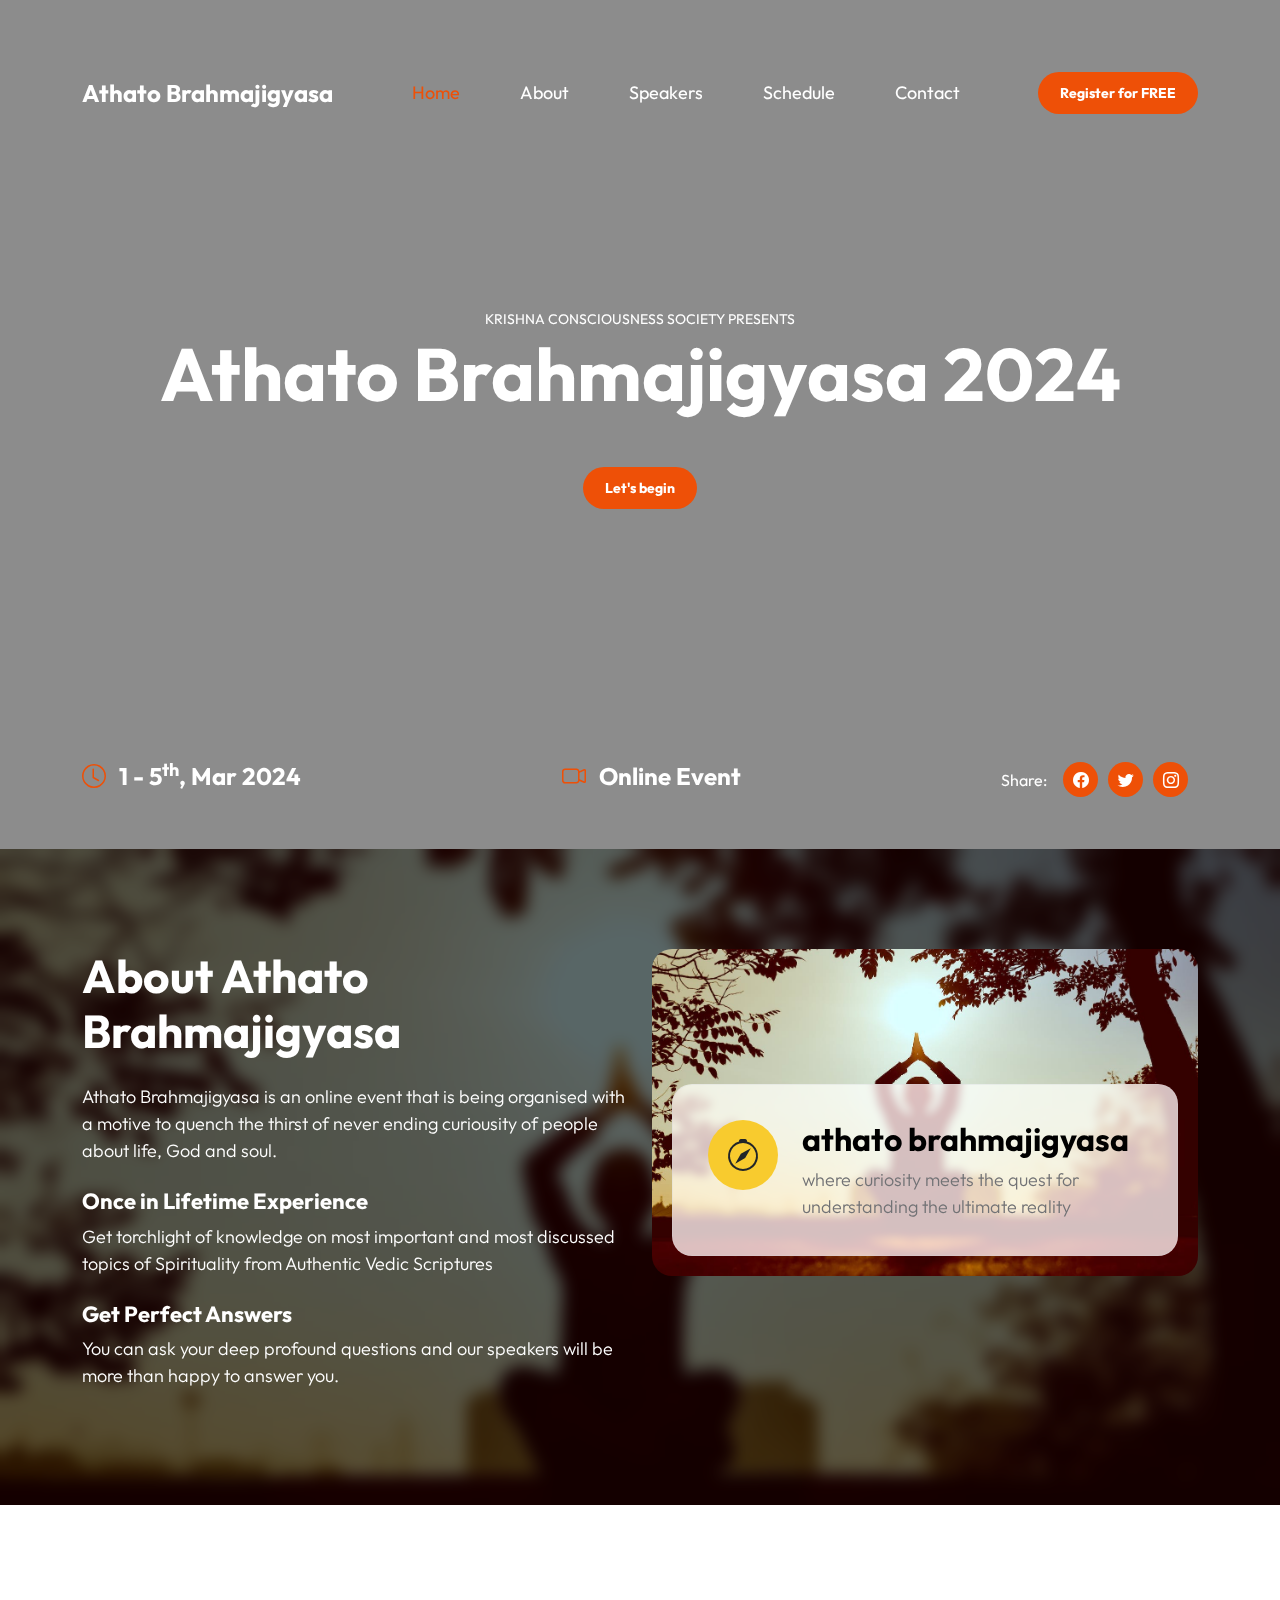
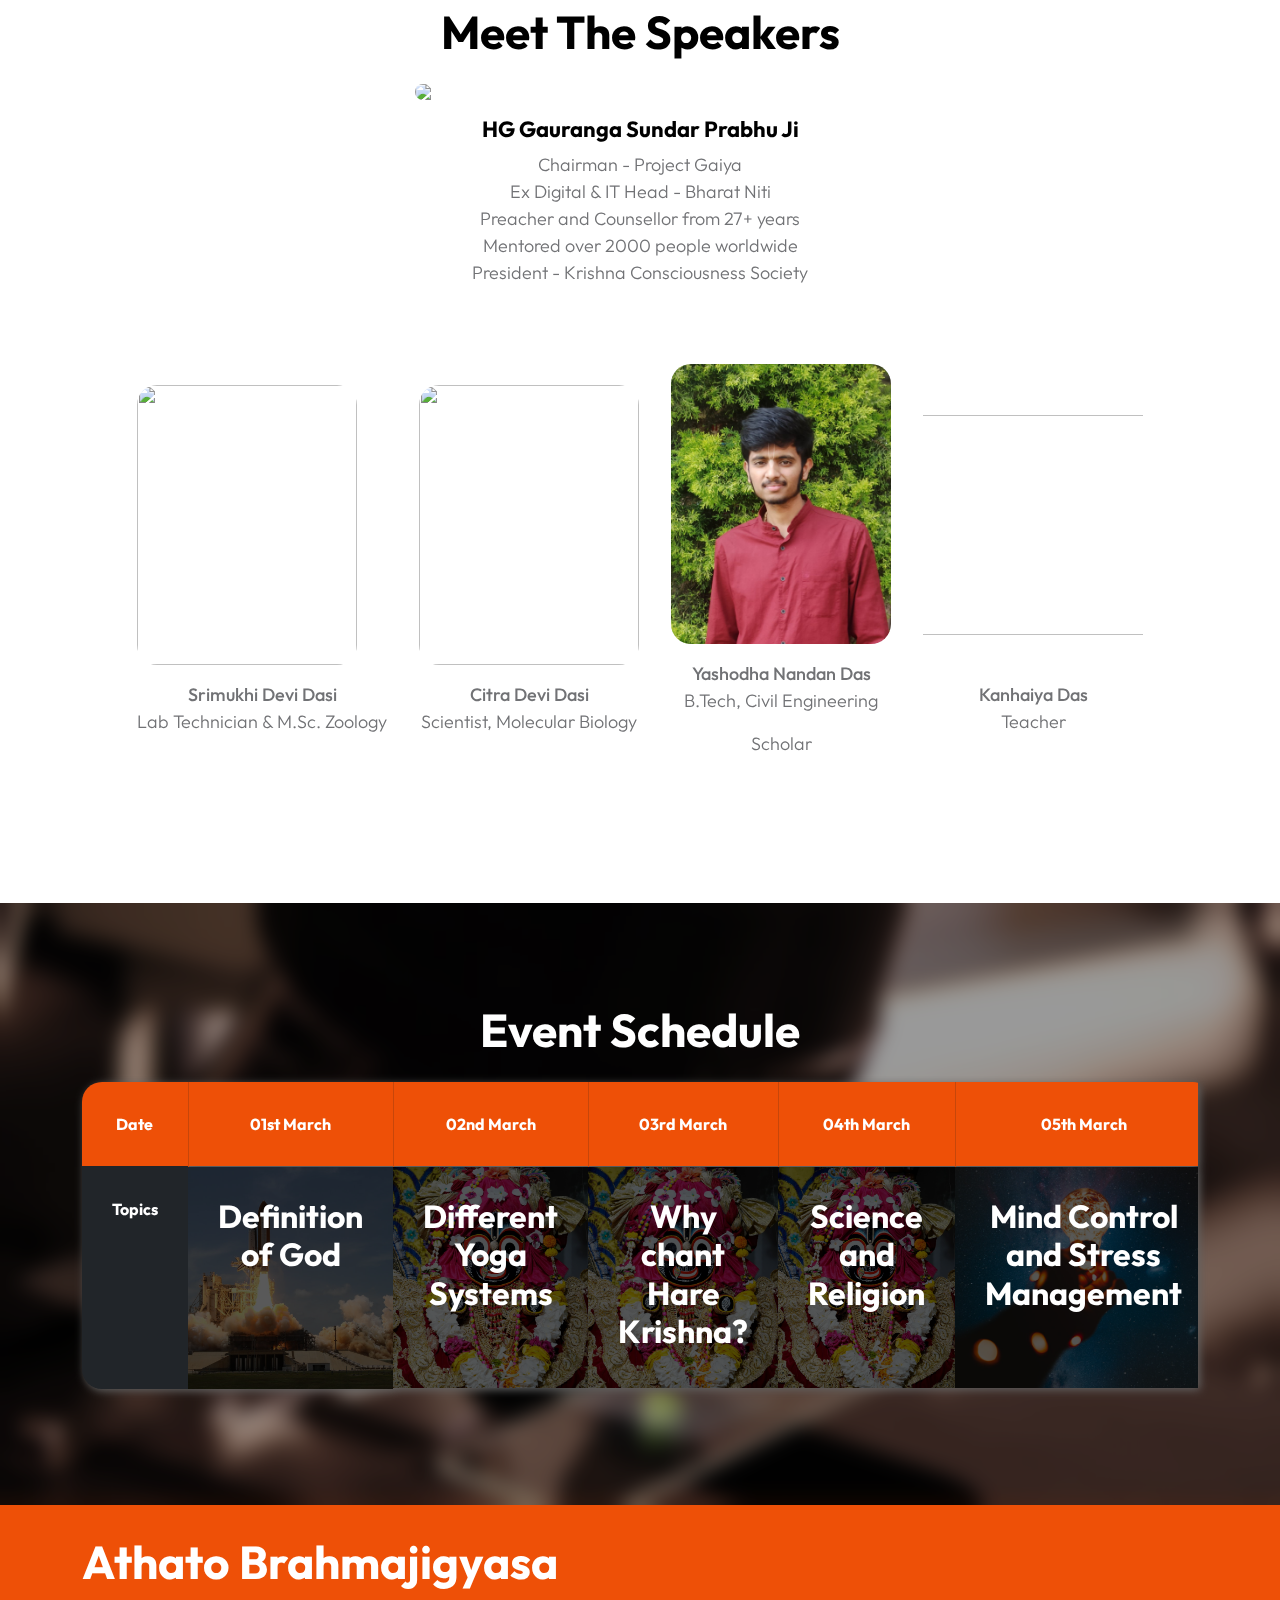
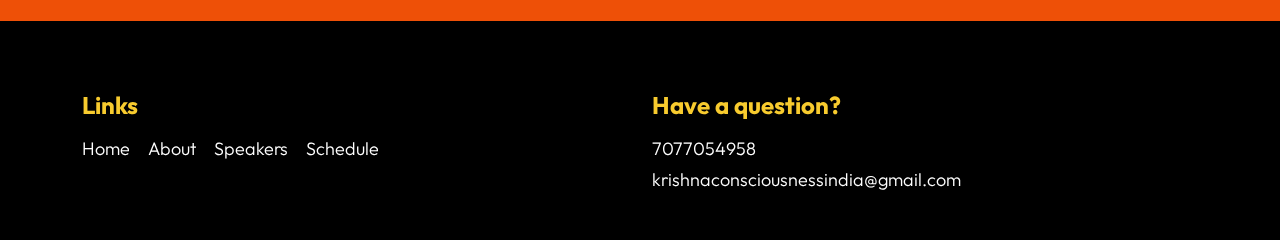
==== index.html @ e0c4e26e "final" ====
<!doctype html>
<html lang="en">

<head>
    <meta charset="utf-8">
    <meta name="viewport" content="width=device-width, initial-scale=1">

    <meta name="description" content="">
    <meta name="author" content="">

    <title>Athato Brahmajigyasa</title>

    <!-- CSS FILES -->
    <link rel="preconnect" href="https://fonts.googleapis.com">

    <link rel="preconnect" href="https://fonts.gstatic.com" crossorigin>

    <link href="https://fonts.googleapis.com/css2?family=Outfit:wght@100;200;400;700&display=swap" rel="stylesheet">

    <link href="css/bootstrap.min.css" rel="stylesheet">

    <link href="css/bootstrap-icons.css" rel="stylesheet">

    <link href="css/templatemo-festava-live.css" rel="stylesheet">

    <!--

TemplateMo 583 Athato Brahmajigyasa

https://templatemo.com/tm-583-festava-live

-->
</head>

<body>

    <main>

        <!-- <header class="site-header">
            <div class="container">
                <div class="row">

                    <div class="col-lg-12 col-12 d-flex flex-wrap">
                        <p class="d-flex me-4 mb-0">
                            <i class="bi-person custom-icon me-2"></i>
                            <strong class="text-dark">Welcome to Athato Brahmajigyasa 2024</strong>
                        </p>
                    </div>

                </div>
            </div>
        </header> -->


        <nav class="navbar navbar-expand-lg">
            <div class="container">
                <a class="navbar-brand" href="index.html">
                    Athato Brahmajigyasa
                </a>

                <a href="register.html" class="btn custom-btn d-lg-none ms-auto me-4">Register Now</a>

                <button class="navbar-toggler" type="button" data-bs-toggle="collapse" data-bs-target="#navbarNav"
                    aria-controls="navbarNav" aria-expanded="false" aria-label="Toggle navigation">
                    <span class="navbar-toggler-icon"></span>
                </button>

                <div class="collapse navbar-collapse" id="navbarNav">
                    <ul class="navbar-nav align-items-lg-center ms-auto me-lg-5">
                        <li class="nav-item">
                            <a class="nav-link click-scroll" href="#section_1">Home</a>
                        </li>

                        <li class="nav-item">
                            <a class="nav-link click-scroll" href="#section_2">About</a>
                        </li>

                        <li class="nav-item">
                            <a class="nav-link click-scroll" href="#section_3">Speakers</a>
                        </li>

                        <li class="nav-item">
                            <a class="nav-link click-scroll" href="#section_4">Schedule</a>
                        </li>

                        <li class="nav-item">
                            <a class="nav-link click-scroll" href="#section_6">Contact</a>
                        </li>
                    </ul>

                    <a href="register.html" class="btn custom-btn d-lg-block d-none">Register for FREE</a>
                </div>
            </div>
        </nav>


        <section class="hero-section" id="section_1">
            <div class="section-overlay"></div>

            <div class="container d-flex justify-content-center align-items-center">
                <div class="row">

                    <div class="col-12 mt-auto mb-5 text-center">
                        <small>Krishna Consciousness Society Presents</small>

                        <h1 class="text-white mb-5">Athato Brahmajigyasa 2024</h1>

                        <a class="btn custom-btn smoothscroll" href="#section_2">Let's begin</a>
                    </div>

                    <div class="col-lg-12 col-12 mt-auto d-flex flex-column flex-lg-row text-center">
                        <div class="date-wrap">
                            <h5 class="text-white">
                                <i class="custom-icon bi-clock me-2"></i>
                                1 - 5<sup>th</sup>, Mar 2024
                            </h5>
                        </div>

                        <div class="location-wrap mx-auto py-3 py-lg-0">
                            <h5 class="text-white">
                                <i class="custom-icon bi-camera-video me-2"></i>
                                Online Event
                            </h5>
                        </div>

                        <div class="social-share">
                            <ul class="social-icon d-flex align-items-center justify-content-center">
                                <span class="text-white me-3">Share:</span>

                                <li class="social-icon-item">
                                    <a href="#" class="social-icon-link">
                                        <span class="bi-facebook"></span>
                                    </a>
                                </li>

                                <li class="social-icon-item">
                                    <a href="#" class="social-icon-link">
                                        <span class="bi-twitter"></span>
                                    </a>
                                </li>

                                <li class="social-icon-item">
                                    <a href="#" class="social-icon-link">
                                        <span class="bi-instagram"></span>
                                    </a>
                                </li>
                            </ul>
                        </div>
                    </div>
                </div>
            </div>

            <div class="video-wrap">
                <video autoplay="" loop="" muted="" class="custom-video" poster="">
                    <source src="video/pexels-2022395.mp4" type="video/mp4">

                    Your browser does not support the video tag.
                </video>
            </div>
        </section>


        <section class="about-section" id="section_2">
            <div class="wrapper section-padding"  style="background-color: rgba(0, 0, 0, 0.6); backdrop-filter: blur(8px);">
                <div class="container">
                    <div class="row">

                        <div class="col-lg-6 col-12 mb-4 mb-lg-0 d-flex align-items-center">
                            <div class="services-info">
                                <h2 class="text-white mb-4">About Athato Brahmajigyasa</h2>

                                <p class="text-white">
                                    Athato Brahmajigyasa is an online event that is being organised with a motive to quench the thirst of never ending curiousity of people about life, God and soul.
                                </p>

                                <h6 class="text-white mt-4">Once in Lifetime Experience</h6>

                                <p class="text-white">
                                    Get torchlight of knowledge on most important and most discussed topics of Spirituality from Authentic Vedic Scriptures
                                </p>

                                <h6 class="text-white mt-4">Get Perfect Answers</h6>

                                <p class="text-white">You can ask your deep profound questions and our speakers will be more than happy to answer you.</p>
                            </div>
                        </div>

                        <div class="col-lg-6 col-12">
                            <div class="about-text-wrap">
                                <img src="images/pexels-alexander-suhorucov-6457579.jpg" class="about-image img-fluid">

                                <div class="about-text-info d-flex hide-mobile">
                                    <div class="d-flex">
                                        <i class="about-text-icon bi-compass"></i>
                                    </div>


                                    <div class="ms-4">
                                        <h3>athato brahmajigyasa</h3>

                                        <p class="mb-0">where curiosity meets the quest for understanding the ultimate reality</p>
                                    </div>
                                </div>
                            </div>
                        </div>

                    </div>
                </div>
            </div>
        </section>


        <section class="artists-section section-padding" id="section_3">
            <div class="container">
                <div class="row justify-content-center">

                    <div class="col-12 text-center">
                        <h2 class="mb-4">Meet The Speakers</h1>
                    </div>

                    <div class="col-lg-5 col-12">
                        <div class="artists-thumb">
                            <div class="artists-image-wrap">
                                <img src="https://krishnaconsciousnesssociety.com/team/gsdprabhuji.jpg"
                                    class="artists-image img-fluid">
                            </div>

                            <!-- <div class="artists-hover">
                                <p style="text-align: center; font-size: 18px;">
                                    <strong style="font-size: 24px;">
                                        H.G. Gauranga Sundar Prabhu Ji
                                    </strong>
                                    <br>
                                    Preacher and Counsellor from 27+ years
                                    <br>
                                    Mentored over 2000 people worldwide
                                </p>
                            </div> -->

                            <h6 style="text-align: center; margin-top: 1rem;">HG Gauranga Sundar Prabhu Ji</h6>
                            <p style="text-align: center; margin-bottom: 0rem;">Chairman - Project Gaiya</p>
                            <p style="text-align: center; margin-bottom: 0rem;">Ex Digital & IT Head - Bharat Niti</p>
                            <p style="text-align: center; margin-bottom: 0;">Preacher and Counsellor from 27+ years</p>
                            <p style="text-align: center; margin-bottom: 0rem;">Mentored over 2000 people worldwide</p>
                            <p style="text-align: center; margin-bottom: 0rem;">President - Krishna Consciousness Society</p>
                        </div>
                    </div>
                </div>
<br><br>
                <div class="row justify-content-center">
                    <div class="col-12 other-speakers">

                        <div class="artists-thumb">
                            <div class="artists-image-wrap">
                                <img src="https://iskconincassets.b-cdn.net/shubhangimataji.jpg"
                                    class="artists-image img-fluid">
                            </div>

                            <!-- <div class="artists-hover">
                                <p style="text-align: center; font-size: 16px;">
                                    <strong>
                                        Srimukhi Devi Dasi
                                    </strong>
                                        Lab Technician & M.Sc. Zoology
                                </p>
                            </div> -->

                            <p style="text-align: center; margin-top: 1rem; font-weight: 500; margin-bottom: 0;">Srimukhi Devi Dasi</p>
                            <p style="text-align: center;">Lab Technician & M.Sc. Zoology</p>
                        </div>

                        <div class="artists-thumb">
                            <img src="https://iskconincassets.b-cdn.net/2024_01_13_16_23_47_716200349b.jpg"
                                class="artists-image img-fluid">

                                <!-- <div class="artists-hover">
                                    <p style="text-align: center; font-size: 16px;">
                                        <strong>
                                            Citra Devi Dasi
                                        </strong>
                                        <br>
                                        Scientist, Molecular Biology
                                    </p>
                                </div> -->

                                <p style="text-align: center; margin-top: 1rem; font-weight: 500; margin-bottom: 0;">Citra Devi Dasi</p>
                                <p style="text-align: center;">Scientist, Molecular Biology</p>
                        </div>

                        <div class="artists-thumb">
                            <img src="/images/yashprabhu.jpg"
                                class="artists-image img-fluid">

                                <!-- <div class="artists-hover">
                                    <p style="text-align: center; font-size: 16px;">
                                        <strong>
                                            Yashodha Nandan Das
                                        </strong>
                                        <br>
                                        Scientist, Molecular Biology
                                    </p>
                                </div> -->

                                <p style="text-align: center; margin-top: 1rem; font-weight: 500; margin-bottom: 0;">Yashodha Nandan Das</p>
                                <p style="text-align: center;">B.Tech, Civil Engineering</p>
                                <p style="text-align: center;">Scholar</p>
                        </div>

                        <div class="artists-thumb">
                            <img src="https://iskconincassets.b-cdn.net/IMG_20211226_131031_f256b0c135.jpg"
                            style="rotate: -90deg;"
                                class="artists-image img-fluid">

                                <!-- <div class="artists-hover">
                                    <p style="text-align: center; font-size: 16px;">
                                        <strong>
                                            Kanhaiya Das
                                        </strong>
                                        <br>
                                        Teacher
                                    </p>
                                </div> -->

                                <p style="text-align: center; margin-top: 1rem; font-weight: 500; margin-bottom: 0;">Kanhaiya Das</p>
                                <p style="text-align: center;">Teacher</p>
                        </div>

                    </div>
                </div>
            </div>
        </section>


        <section class="schedule-section" id="section_4">
            <div class="section-padding" style="background-color: rgba(0, 0, 0, 0.4); backdrop-filter: blur(10px);">
                <div class="container">
                    <div class="row">

                        <div class="col-12 text-center">
                            <h2 class="text-white mb-4">Event Schedule</h1>

                                <div class="table-responsive">
                                    <table class="schedule-table table table-dark">
                                        <thead>
                                            <tr>
                                                <th scope="col">Date</th>
                                                <th scope="col">01st March</th>
                                                <th scope="col">02nd March</th>
                                                <th scope="col">03rd March</th>
                                                <th scope="col">04th March</th>
                                                <th scope="col">05th March</th>

                                            </tr>
                                        </thead>

                                        <tbody>
                                            <tr>
                                                <th scope="row">Topics</th>

                                                <td class="table-background-image-wrap country-background-image">
                                                    <h3>Definition of God</h3>

                                                    <!-- <p class="mb-2">8:00 - 10:00 AM</p> -->

                                                    <!-- <p>By Speaker</p> -->

                                                    <div class="section-overlay"></div>
                                                </td>

                                                <td class="table-background-image-wrap pop-background-image">
                                                    <h3>Different Yoga Systems</h3>

                                                    <!-- <p class="mb-2">14:00 - 16:00 PM</p> -->

                                                    <!-- <p>By Speaker</p> -->

                                                    <div class="section-overlay"></div>
                                                </td>

                                                <td class="table-background-image-wrap pop-background-image">
                                                    <h3>Why chant Hare Krishna?</h3>

                                                    <!-- <p class="mb-2">14:00 - 16:00 PM</p> -->

                                                    <!-- <p>By Speaker</p> -->

                                                    <div class="section-overlay"></div>
                                                </td>

                                                <td class="table-background-image-wrap pop-background-image">
                                                    <h3>Science and Religion</h3>

                                                    <!-- <p class="mb-2">14:00 - 16:00 PM</p> -->

                                                    <!-- <p>By Speaker</p> -->

                                                    <div class="section-overlay"></div>
                                                </td>

                                                <td class="table-background-image-wrap rock-background-image">
                                                    <h3>Mind Control and Stress Management</h3>

                                                    <!-- <p class="mb-2">19:00 - 21:00 PM</p> -->

                                                    <!-- <p>By Speaker</p> -->

                                                    <div class="section-overlay"></div>
                                                </td>
                                            </tr>
                                        </tbody>
                                    </table>
                                </div>
                        </div>
                    </div>
                </div>
            </div>
        </section>


        <!-- <section class="pricing-section section-padding section-bg" id="section_5">
            <div class="container">
                <div class="row">

                    <div class="col-lg-8 col-12 mx-auto">
                        <h2 class="text-center mb-4">Plans, you' love</h2>
                    </div>

                    <div class="col-lg-6 col-12">
                        <div class="pricing-thumb">
                            <div class="d-flex">
                                <div>
                                    <h3><small>Early Bird</small> $120</h3>

                                    <p>Including good things:</p>
                                </div>

                                <p class="pricing-tag ms-auto">Save up to <span>50%</span></h2>
                            </div>

                            <ul class="pricing-list mt-3">
                                <li class="pricing-list-item">platform for potential customers</li>

                                <li class="pricing-list-item">digital experience</li>

                                <li class="pricing-list-item">high-quality sound</li>

                                <li class="pricing-list-item">standard content</li>
                            </ul>

                            <a class="link-fx-1 color-contrast-higher mt-4" href="ticket.html">
                                <span>Buy Ticket</span>
                                <svg class="icon" viewBox="0 0 32 32" aria-hidden="true">
                                    <g fill="none" stroke="currentColor" stroke-linecap="round" stroke-linejoin="round">
                                        <circle cx="16" cy="16" r="15.5"></circle>
                                        <line x1="10" y1="18" x2="16" y2="12"></line>
                                        <line x1="16" y1="12" x2="22" y2="18"></line>
                                    </g>
                                </svg>
                            </a>
                        </div>
                    </div>

                    <div class="col-lg-6 col-12 mt-4 mt-lg-0">
                        <div class="pricing-thumb">
                            <div class="d-flex">
                                <div>
                                    <h3><small>Standard</small> $240</h3>

                                    <p>What makes a premium festava?</p>
                                </div>
                            </div>

                            <ul class="pricing-list mt-3">
                                <li class="pricing-list-item">platform for potential customers</li>

                                <li class="pricing-list-item">digital experience</li>

                                <li class="pricing-list-item">high-quality sound</li>

                                <li class="pricing-list-item">premium content</li>

                                <li class="pricing-list-item">live chat support</li>
                            </ul>

                            <a class="link-fx-1 color-contrast-higher mt-4" href="ticket.html">
                                <span>Buy Ticket</span>
                                <svg class="icon" viewBox="0 0 32 32" aria-hidden="true">
                                    <g fill="none" stroke="currentColor" stroke-linecap="round" stroke-linejoin="round">
                                        <circle cx="16" cy="16" r="15.5"></circle>
                                        <line x1="10" y1="18" x2="16" y2="12"></line>
                                        <line x1="16" y1="12" x2="22" y2="18"></line>
                                    </g>
                                </svg>
                            </a>
                        </div>
                    </div>

                </div>
            </div>
        </section> -->


        <!-- <section class="contact-section section-padding" id="section_6">
            <div class="container">
                <div class="row">

                    <div class="col-lg-8 col-12 mx-auto">
                        <h2 class="text-center mb-4">Interested? Let's meet soon!</h2>

                        <nav class="d-flex justify-content-center">
                            <div class="nav nav-tabs align-items-baseline justify-content-center" id="nav-tab"
                                role="tablist">
                                <button class="nav-link active" id="nav-ContactForm-tab" data-bs-toggle="tab"
                                    data-bs-target="#nav-ContactForm" type="button" role="tab"
                                    aria-controls="nav-ContactForm" aria-selected="false">
                                    <h5>Contact Form</h5>
                                </button>

                                <button class="nav-link" id="nav-ContactMap-tab" data-bs-toggle="tab"
                                    data-bs-target="#nav-ContactMap" type="button" role="tab"
                                    aria-controls="nav-ContactMap" aria-selected="false">
                                    <h5>Telegram</h5>
                                </button>
                            </div>
                        </nav>

                        <div class="tab-content shadow-lg mt-5" id="nav-tabContent">
                            <div class="tab-pane fade show active" id="nav-ContactForm" role="tabpanel"
                                aria-labelledby="nav-ContactForm-tab">
                                <form class="custom-form contact-form mb-5 mb-lg-0" action="#" method="post"
                                    role="form">
                                    <div class="contact-form-body">
                                        <div class="row">
                                            <div class="col-lg-6 col-md-6 col-12">
                                                <input type="text" name="contact-name" id="contact-name"
                                                    class="form-control" placeholder="Full name" required>
                                            </div>

                                            <div class="col-lg-6 col-md-6 col-12">
                                                <input type="email" name="contact-email" id="contact-email"
                                                    pattern="[^ @]*@[^ @]*" class="form-control"
                                                    placeholder="Email address" required>
                                            </div>
                                        </div>

                                        <input type="text" name="contact-company" id="contact-company"
                                            class="form-control" placeholder="Company" required>

                                        <textarea name="contact-message" rows="3" class="form-control"
                                            id="contact-message" placeholder="Message"></textarea>

                                        <div class="col-lg-4 col-md-10 col-8 mx-auto">
                                            <button type="submit" class="form-control">Send message</button>
                                        </div>
                                    </div>
                                </form>
                            </div>

                            <div class="tab-pane fade" id="nav-ContactMap" role="tabpanel"
                                aria-labelledby="nav-ContactMap-tab">
                                <iframe class="google-map"
                                    src="https://www.google.com/maps/embed?pb=!1m18!1m12!1m3!1d29974.469402870927!2d120.94861466021855!3d14.106066818082482!2m3!1f0!2f0!3f0!3m2!1i1024!2i768!4f13.1!3m3!1m2!1s0x33bd777b1ab54c8f%3A0x6ecc514451ce2be8!2sTagaytay%2C%20Cavite%2C%20Philippines!5e1!3m2!1sen!2smy!4v1670344209509!5m2!1sen!2smy"
                                    width="100%" height="450" style="border:0;" allowfullscreen="" loading="lazy"
                                    referrerpolicy="no-referrer-when-downgrade"></iframe>
                            </div>
                        </div>
                    </div>

                </div>
            </div>
        </section> -->
    </main>


    <footer class="site-footer">
        <div class="site-footer-top">
            <div class="container">
                <div class="row">

                    <div class="col-lg-6 col-12">
                        <h2 class="text-white mb-lg-0">Athato Brahmajigyasa</h2>
                    </div>

                    <div class="col-lg-6 col-12 d-flex justify-content-lg-end align-items-center">
                        <!-- <ul class="social-icon d-flex justify-content-lg-end">
                            <li class="social-icon-item">
                                <a href="#" class="social-icon-link">
                                    <span class="bi-twitter"></span>
                                </a>
                            </li>

                            <li class="social-icon-item">
                                <a href="#" class="social-icon-link">
                                    <span class="bi-apple"></span>
                                </a>
                            </li>

                            <li class="social-icon-item">
                                <a href="#" class="social-icon-link">
                                    <span class="bi-instagram"></span>
                                </a>
                            </li>

                            <li class="social-icon-item">
                                <a href="#" class="social-icon-link">
                                    <span class="bi-youtube"></span>
                                </a>
                            </li>

                            <li class="social-icon-item">
                                <a href="#" class="social-icon-link">
                                    <span class="bi-pinterest"></span>
                                </a>
                            </li>
                        </ul> -->
                    </div>
                </div>
            </div>
        </div>

        <div class="container">
            <div class="row">

                <div class="col-lg-6 col-12 mb-4 pb-2">
                    <h5 class="site-footer-title mb-3">Links</h5>

                    <ul class="site-footer-links">
                        <li class="site-footer-link-item">
                            <a href="#section_1" class="site-footer-link">Home</a>
                        </li>

                        <li class="site-footer-link-item">
                            <a href="#section_2" class="site-footer-link">About</a>
                        </li>

                        <li class="site-footer-link-item">
                            <a href="#section_3" class="site-footer-link">Speakers</a>
                        </li>

                        <li class="site-footer-link-item">
                            <a href="#section_4" class="site-footer-link">Schedule</a>
                        </li>
                    </ul>
                </div>

                <div class="col-lg-3 col-md-6 col-12 mb-4 mb-lg-0">
                    <h5 class="site-footer-title mb-3">Have a question?</h5>

                    <p class="text-white d-flex mb-1">
                        <a href="tel: 7077054958" class="site-footer-link">
                            7077054958
                        </a>
                    </p>

                    <p class="text-white d-flex">
                        <a href="mailto:krishnaconsciousnessindia@gmail.com" class="site-footer-link">
                            krishnaconsciousnessindia@gmail.com
                        </a>
                    </p>
                </div>
            </div>
        </div>

        <!-- <div class="site-footer-bottom">
            <div class="container">
                <div class="row">

                    <div class="col-lg-3 col-12 mt-5">
                        <p class="copyright-text">Copyright © 2036 Athato Brahmajigyasa Company</p>
                        <p class="copyright-text">Distributed by: <a href="https://themewagon.com">ThemeWagon</a></p>
                    </div>

                    <div class="col-lg-8 col-12 mt-lg-5">
                        <ul class="site-footer-links">
                            <li class="site-footer-link-item">
                                <a href="#" class="site-footer-link">Terms &amp; Conditions</a>
                            </li>

                            <li class="site-footer-link-item">
                                <a href="#" class="site-footer-link">Privacy Policy</a>
                            </li>

                            <li class="site-footer-link-item">
                                <a href="#" class="site-footer-link">Your Feedback</a>
                            </li>
                        </ul>
                    </div>
                </div>
            </div>
        </div> -->
    </footer>

    <!--

T e m p l a t e M o

-->

    <!-- JAVASCRIPT FILES -->
    <script src="js/jquery.min.js"></script>
    <script src="js/bootstrap.min.js"></script>
    <script src="js/jquery.sticky.js"></script>
    <script src="js/click-scroll.js"></script>
    <script src="js/custom.js"></script>

</body>

</html>
---- css/templatemo-festava-live.css ----
/*

TemplateMo 583 Athato Brahmajigyasa

https://templatemo.com/tm-583-festava-live

*/


/*---------------------------------------
  CUSTOM PROPERTIES ( VARIABLES )             
-----------------------------------------*/
:root {
  --white-color:                  #ffffff;
  --primary-color:                #F8CB2E;
  --secondary-color:              #EE5007;
  --section-bg-color:             #f0f8ff;
  --custom-btn-bg-color:          #EE5007;
  --custom-btn-bg-hover-color:    #c01f27;
  --dark-color:                   #000000;
  --p-color:                      #717275;
  --border-color:                 #7fffd4;
  --link-hover-color:             #B22727;

  --body-font-family:             'Outfit', sans-serif;

  --h1-font-size:                 74px;
  --h2-font-size:                 46px;
  --h3-font-size:                 32px;
  --h4-font-size:                 28px;
  --h5-font-size:                 24px;
  --h6-font-size:                 22px;
  --p-font-size:                  18px;
  --btn-font-size:                14px;
  --copyright-font-size:          16px;

  --border-radius-large:          100px;
  --border-radius-medium:         20px;
  --border-radius-small:          10px;

  --font-weight-light:            300;
  --font-weight-normal:           400;
  --font-weight-bold:             700;
}

body {
  background-color: var(--white-color);
  font-family: var(--body-font-family); 
}


/*---------------------------------------
  TYPOGRAPHY               
-----------------------------------------*/

h2,
h3,
h4,
h5,
h6 {
  color: var(--dark-color);
}

h1,
h2,
h3,
h4,
h5,
h6 {
  font-weight: var(--font-weight-bold);
}

h1 {
  font-size: var(--h1-font-size);
}

h2 {
  font-size: var(--h2-font-size);
}

h3 {
  font-size: var(--h3-font-size);
}

h4 {
  font-size: var(--h4-font-size);
}

h5 {
  font-size: var(--h5-font-size);
}

h6 {
  font-size: var(--h6-font-size);
}

p {
  color: var(--p-color);
  font-size: var(--p-font-size);
  font-weight: var(--font-weight-light);
}

ul li {
  color: var(--p-color);
  font-size: var(--p-font-size);
  font-weight: var(--font-weight-light);
}

a, 
button {
  touch-action: manipulation;
  transition: all 0.3s;
}

a {
  display: inline-block;
  color: var(--primary-color);
  text-decoration: none;
}

a:hover {
  color: var(--link-hover-color);
}

b,
strong {
  font-weight: var(--font-weight-bold);
}

.link-fx-1 {
  color: var(--white-color);
  position: relative;
  display: inline-flex;
  align-items: center;
  height: 32px;
  padding: 0 6px;
  text-decoration: none;
  -webkit-font-smoothing: antialiased;
  -moz-osx-font-smoothing: grayscale;
}

.link-fx-1:hover {
  color: var(--link-hover-color);
}

.link-fx-1:hover::before {
  transform: translateX(17px) scaleX(0);
  transition: transform .2s;
}

.link-fx-1:hover .icon circle {
  stroke-dashoffset: 200;
  transition: stroke-dashoffset .2s .1s;
}

.link-fx-1:hover .icon line {
  transform: rotate(-180deg);
}

.link-fx-1:hover .icon line:last-child {
  transform: rotate(180deg);
}

.link-fx-1::before {
  content: "";
  position: absolute;
  bottom: 0;
  left: 0;
  width: 100%;
  height: 1px;
  background-color: currentColor;
  transform-origin: right center;
  transition: transform .2s .1s;
}

.link-fx-1 .icon {
  position: absolute;
  right: 0;
  bottom: 0;
  transform: translateX(100%) rotate(90deg);
  font-size: 32px;
}

.icon {
  --size: 1em;
  height: var(--size);
  width: var(--size);
  display: inline-block;
  color: inherit;
  fill: currentColor;
  line-height: 1;
  flex-shrink: 0;
  max-width: initial;
}

.link-fx-1 .icon circle {
  stroke-dasharray: 100;
  stroke-dashoffset: 100;
  transition: stroke-dashoffset .2s;
}

.link-fx-1 .icon line {
  transition: transform .4s;
  transform-origin: 13px 15px;
}

.link-fx-1 .icon line:last-child {
  transform-origin: 19px 15px;
}


/*---------------------------------------
  SECTION               
-----------------------------------------*/
.section-padding {
  padding-top: 100px;
  padding-bottom: 100px;
}

.section-bg {
  background-color: var(--section-bg-color);
}

.section-overlay {
  background-color: var(--dark-color);
  position: absolute;
  top: 0;
  left: 0;
  pointer-events: none;
  width: 100%;
  height: 100%;
  opacity: 0.65;
}

.section-overlay + .container {
  position: relative;
}

.tab-content {
  background-color: var(--white-color);
  border-radius: var(--border-radius-medium);
  padding: 45px;
}

.nav-tabs {
  background-color: var(--section-bg-color);
  border-radius: var(--border-radius-large);
  border-bottom: 0;
  padding: 15px;
}

.nav-tabs .nav-link {
  border-radius: var(--border-radius-large);
  border: 0;
  padding: 15px 25px;
  transition: all 0.3s;
}

.nav-tabs .nav-link:first-child {
  margin-right: 15px;
}

.nav-tabs .nav-item.show .nav-link, 
.nav-tabs .nav-link.active,
.nav-tabs .nav-link:focus, 
.nav-tabs .nav-link:hover {
  background: var(--white-color);
  box-shadow: 0 1rem 3rem rgba(0,0,0,.175);
  color: var(--primary-color);
}

.nav-tabs h5 {
  color: var(--p-color); 
  margin-bottom: 0;
}

.nav-tabs .nav-link.active h5,
.nav-tabs .nav-link:focus h5, 
.nav-tabs .nav-link:hover h5 {
  color: var(--primary-color);
}


/*---------------------------------------
  CUSTOM ICON COLOR               
-----------------------------------------*/
.custom-icon {
  color: var(--secondary-color);
}


/*---------------------------------------
  CUSTOM BUTTON               
-----------------------------------------*/
.custom-btn {
  background: var(--custom-btn-bg-color);
  border: 2px solid transparent;
  border-radius: var(--border-radius-large);
  color: var(--white-color);
  font-size: var(--btn-font-size);
  font-weight: var(--font-weight-bold);
  line-height: normal;
  transition: all 0.3s;
  padding: 10px 20px;
}

.custom-btn:hover {
  background: var(--custom-btn-bg-hover-color);
  color: var(--white-color);
}

.custom-border-btn {
  background: transparent;
  border: 2px solid var(--custom-btn-bg-color);
  color: var(--custom-btn-bg-color);
}

.navbar-expand-lg .navbar-nav .nav-link.custom-btn:hover,
.custom-border-btn:hover {
  background: var(--custom-btn-bg-hover-color);
  border-color: transparent;
  color: var(--white-color);
}

.custom-btn-bg-white {
  border-color: var(--white-color);
  color: var(--white-color);
}


/*---------------------------------------
  VIDEO              
-----------------------------------------*/
.video-wrap {
  z-index: -100;
}

.custom-video {
  position: absolute;
  top: 0;
  left: 0;
  object-fit: cover;
  width: 100%;
  height: 100%;
}


/*---------------------------------------
  SITE HEADER              
-----------------------------------------*/
.site-header {
  background-color: var(--primary-color);
  padding-top: 12px;
  padding-bottom: 12px;
}


/*---------------------------------------
  NAVIGATION              
-----------------------------------------*/
.sticky-wrapper {
  position: absolute;
  top: 0;
  right: 0;
  left: 0;
  margin-top: 51px;
}

.sticky-wrapper.is-sticky .navbar {
  background-color: var(--dark-color);
}

.navbar {
  background: transparent;
  z-index: 9;
}

.navbar-brand,
.navbar-brand:hover {
  color: var(--white-color);
  font-size: var(--h5-font-size);
  font-weight: var(--font-weight-bold);
}

.navbar-expand-lg .navbar-nav .nav-link {
  border-radius: var(--border-radius-large);
  margin: 10px;
  padding: 10px 20px;
}

.navbar-nav .nav-link {
  display: inline-block;
  color: var(--white-color);
  font-size: var(--p-font-size);
  font-weight: var(--font-weight-normal);
  position: relative;
  padding-top: 15px;
  padding-bottom: 15px;
}

.navbar-nav .nav-link.active, 
.navbar-nav .nav-link:hover {
  color: var(--secondary-color);
}

.navbar-toggler {
  border: 0;
  padding: 0;
  cursor: pointer;
  margin: 0;
  width: 30px;
  height: 35px;
  outline: none;
}

.navbar-toggler:focus {
  outline: none;
  box-shadow: none;
}

.navbar-toggler[aria-expanded="true"] .navbar-toggler-icon {
  background: transparent;
}

.navbar-toggler[aria-expanded="true"] .navbar-toggler-icon:before,
.navbar-toggler[aria-expanded="true"] .navbar-toggler-icon:after {
  transition: top 300ms 50ms ease, -webkit-transform 300ms 350ms ease;
  transition: top 300ms 50ms ease, transform 300ms 350ms ease;
  transition: top 300ms 50ms ease, transform 300ms 350ms ease, -webkit-transform 300ms 350ms ease;
  top: 0;
}

.navbar-toggler[aria-expanded="true"] .navbar-toggler-icon:before {
  transform: rotate(45deg);
}

.navbar-toggler[aria-expanded="true"] .navbar-toggler-icon:after {
  transform: rotate(-45deg);
}

.navbar-toggler .navbar-toggler-icon {
  background: var(--white-color);
  transition: background 10ms 300ms ease;
  display: block;
  width: 30px;
  height: 2px;
  position: relative;
}

.navbar-toggler .navbar-toggler-icon:before,
.navbar-toggler .navbar-toggler-icon:after {
  transition: top 300ms 350ms ease, -webkit-transform 300ms 50ms ease;
  transition: top 300ms 350ms ease, transform 300ms 50ms ease;
  transition: top 300ms 350ms ease, transform 300ms 50ms ease, -webkit-transform 300ms 50ms ease;
  position: absolute;
  right: 0;
  left: 0;
  background: var(--white-color);
  width: 30px;
  height: 2px;
  content: '';
}

.navbar-toggler .navbar-toggler-icon::before {
  top: -8px;
}

.navbar-toggler .navbar-toggler-icon::after {
  top: 8px;
}


/*---------------------------------------
  HERO        
-----------------------------------------*/
.hero-section {
  position: relative;
  overflow: hidden;
  padding-top: 100px;
  height: calc(100vh - 51px);
}

.hero-section small {
  color: var(--white-color);
  text-transform: uppercase;
}

.hero-section .section-overlay {
  z-index: 2;
  opacity: 0.45;
}

.hero-section .container {
  position: relative;
  z-index: 2;
  height: 100%;
  padding-bottom: 50px;
}

.hero-section .container .row {
  height: 100%;
}


/*---------------------------------------
  ABOUT              
-----------------------------------------*/
.about-section {
  background-image: url('../images/pexels-alexander-suhorucov-6457579.jpg');
  background-color: #704010;
  background-repeat: no-repeat;
  background-size: cover;
  position: relative;
}

.about-image {
  border-radius: var(--border-radius-medium);
  display: block;
}

.about-text-wrap {
  position: relative;
}

.about-text-icon {
  background: var(--primary-color);
  border-radius: 100%;
  font-size: var(--h3-font-size);
  width: 70px;
  height: 70px;
  line-height: 70px;
  text-align: center;
}

.about-text-info {
  backdrop-filter: blur(5px) saturate(180%);
  -webkit-backdrop-filter: blur(5px) saturate(180%);
  background-color: rgba(255, 255, 255, 0.75);
  border-radius: var(--border-radius-medium);
  border: 1px solid rgba(209, 213, 219, 0.3);
  position: absolute;
  bottom: 0;
  right: 0;
  left: 0;
  margin: 20px;
  padding: 35px;
}


/*---------------------------------------
  TICKET               
-----------------------------------------*/
.ticket-section {
  background-image: url('../images/edward-unsplash-blur.jpg');
  background-repeat: no-repeat;
  background-size: cover;
  position: relative;
  padding-top: 130px;
}

.ticket-form {
  background: var(--white-color);
  border-radius: var(--border-radius-medium);
  padding: 50px;
}

.ticket-form .form-check {
  position: relative;
  min-height: 52px;
  padding-left: 35px;
}

.ticket-form .form-check .form-check-label {
  display: block;
  position: absolute;
  top: 50%;
  left: 50%;
  transform: translate(-50%, -50%);
  margin-top: 12px;
  margin-left: 35px;
  width: 100%;
  height: 100%;
}


/*---------------------------------------
  ARTISTS              
-----------------------------------------*/


.artists-thumb {
  position: relative;
  overflow: hidden;
  margin-bottom: 30px;
}

.artists-image {
  border-radius: var(--border-radius-medium);
  display: block;
  width: 100%;
}

.other-speakers {
  display: flex;
  flex-direction: row;
  align-items: center;
  justify-content: center;
  flex-wrap: wrap;
  gap: 2rem;
}
.other-speakers .artists-image{
  width: 220px;
  height: 280px;
  object-fit: cover;
  object-position: top;
}

.artists-thumb:hover .artists-hover {
  transform: translateY(0);
  opacity: 1;
}

.artists-hover {
  background-color: var(--primary-color);
  background-color: rgba(248, 203, 46, 0.75);
  border-radius: var(--border-radius-medium);
  backdrop-filter: blur(5px) saturate(180%);
  -webkit-backdrop-filter: blur(5px) saturate(180%);
  margin: 20px;
  padding: 35px;
  transition: all 0.5s ease;
  transform: translateY(0);
  position: absolute;
  bottom: -1rem;
  right: 0;
  left: 0;
  opacity: 1;
}

.other-speakers .artists-hover{
  padding: 8px;
}

.artists-hover p strong {
  color: var(--white-color);
  display: inline-block;
  min-width: 120px;
  margin-right: 10px;
}
.artists-hover p span{
  font-size: 14px;
  font-weight: 500;
}

.artists-hover p a {
  color: var(--secondary-color);
}

.artists-hover p a:hover {
  color: var(--white-color);
}

.artists-hover hr {
  margin: 1.5rem 0;
}


/*---------------------------------------
  SCHEDULE              
-----------------------------------------*/
.schedule-section {
  background-image: url('../images/nainoa-shizuru-unsplash-blur.jpg');
  background-color: #242424;
  background-repeat: no-repeat;
  background-position: center;
  background-size: cover;
}
.table-responsive {
	filter: drop-shadow(2px 2px 4px #606060);
}

.schedule-table {
  border-radius: var(--border-radius-medium);
  position: relative;
  overflow: hidden;
}

.schedule-table .bg-warning {
  background: #f0a5a5 !important;
}

.schedule-table thead th {
  background-color: var(--secondary-color);
}

.schedule-table th,
.schedule-table tr,
.schedule-table td {
  border-bottom-color: #363a3e;
  padding: 30px;
}

.schedule-table tr:last-child th,
.schedule-table tr:last-child td {
  border-bottom-color: transparent;
}

.schedule-table thead th {
  border-right: 1px solid #c7460a;
  border-bottom-color: transparent;
}

.schedule-table th + td {
  border-bottom: 0;
}

.schedule-table thead th:last-child {
  border-right-color: transparent;
}

.schedule-table .pop-background-image {
  background-image: url('../images/artists/joecalih-UmTZqmMvQcw-unsplash.jpg');
}

.schedule-table .rock-background-image {
  background-image: url('../images/artists/abstral-official-bdlMO9z5yco-unsplash.jpg');
}

.schedule-table .country-background-image {
  background-image: url('../images/artists/soundtrap-rAT6FJ6wltE-unsplash.jpg');
}

.table-background-image-wrap {
  background-repeat: no-repeat;
  background-position: center;
  background-size: cover;
  box-shadow: none;
  position: relative;
}

.schedule-table h3,
.schedule-table p {
  color: var(--white-color);
  position: relative;
  z-index: 2;
}


/*---------------------------------------
  PRICING              
-----------------------------------------*/
.pricing-thumb {
  border: 5px dotted var(--dark-color);
  border-radius: var(--border-radius-medium);
  position: relative;
  padding: 50px;
}

.pricing-thumb h3 small {
  display: inline-block;
  font-size: var(--p-font-size);
  margin-right: 15px;
}

.pricing-list {
  column-count: 2;
  padding-left: 20px;
}

.pricing-list-item {
  line-height: normal;
  margin-right: 10px;
  margin-bottom: 10px;
}

.pricing-tag {
  background-color: var(--secondary-color);
  border-radius: var(--border-radius-large);
  color: var(--white-color);
  font-weight: var(--font-weight-bold);
  text-align: center;
  display: flex;
  flex-direction: column;
  justify-content: center;
  align-items: center;
  width: 120px;
  height: 120px;
  position: absolute;
  top: 0;
  right: 0;
  margin: 20px;
}

.pricing-tag span {
  font-size: 180%;
  line-height: normal;
}

.pricing-thumb .link-fx-1 {
  color: var(--primary-color);
}

.pricing-thumb .link-fx-1:hover {
  color: var(--link-hover-color);
}


/*---------------------------------------
  CONTACT               
-----------------------------------------*/
.google-map {
  border-radius: var(--border-radius-medium);
}


/*---------------------------------------
  CUSTOM FORM               
-----------------------------------------*/
.custom-form .form-control {
  color: var(--p-color);
  margin-bottom: 24px;
  padding-top: 13px;
  padding-bottom: 13px;
  outline: none;
}

.custom-form button[type="submit"] {
  background: var(--custom-btn-bg-color);
  border: none;
  border-radius: var(--border-radius-large);
  color: var(--white-color);
  font-size: var(--p-font-size);
  font-weight: var(--font-weight-medium);
  transition: all 0.3s;
  margin-bottom: 0;
}

.custom-form button[type="submit"]:hover,
.custom-form button[type="submit"]:focus {
  background: var(--custom-btn-bg-hover-color);
  border-color: transparent;
}


/*---------------------------------------
  SITE FOOTER              
-----------------------------------------*/
.site-footer {
  background-color: var(--dark-color);
  position: relative;
  overflow: hidden;
  padding-bottom: 30px;
}

.site-footer-top {
  background-color: var(--secondary-color);
  background-image: url('../images/nainoa-shizuru-NcdG9mK3PBY-unsplash.jpg');
  background-repeat: no-repeat;
  margin-bottom: 70px;
  padding-top: 30px;
  padding-bottom: 30px;
}

.site-footer-bottom {
  border-top: 1px solid #1f1c1c;
  margin-top: 60px;
}

.site-footer-title {
  color: var(--primary-color); 
}

.site-footer-link,
.copyright-text {
  color: var(--white-color);
}

.site-footer-links {
  padding-left: 0;
}

.site-footer-link-item {
  list-style: none;
  display: inline-block;
  margin-right: 15px;
}

.copyright-text {
  font-size: var(--copyright-font-size);
}


/*---------------------------------------
  SOCIAL ICON               
-----------------------------------------*/
.social-icon {
  margin: 0;
  padding: 0;
}

.social-icon-item {
  list-style: none;
  display: inline-block;
  vertical-align: top;
}

.social-icon-link {
  background: var(--secondary-color);
  border-radius: var(--border-radius-large);
  color: var(--white-color);
  font-size: var(--copyright-font-size);
  display: block;
  margin-right: 10px;
  text-align: center;
  width: 35px;
  height: 35px;
  line-height: 36px;
  transition: background 0.2s, color 0.2s;
}

.social-icon-link:hover {
  background: var(--primary-color);
  color: var(--white-color);
}

.social-icon-link span {
  display: block;
}

.social-icon-link span:hover::before{
  animation: spinAround 2s linear infinite;
}

@keyframes spinAround {
  from {
    transform: rotate(0deg)
  }
  to {
    transform: rotate(360deg);
  }
}


/*---------------------------------------
  RESPONSIVE STYLES               
-----------------------------------------*/
@media screen and (max-width: 991px) {
  h1 {
    font-size: 62px;
  }

  h2 {
    font-size: 36px;
  }

  h3 {
    font-size: 32px;
  }

  h4 {
    font-size: 28px;
  }

  h5 {
    font-size: 20px;
  }

  h6 {
    font-size: 18px;
  }

  .section-padding {
    padding-top: 50px;
    padding-bottom: 50px;
  }
  
  .navbar {
    background-color: var(--dark-color);
  }

  .navbar-expand-lg .navbar-nav {
    padding-bottom: 30px;
  }

  .navbar-expand-lg .navbar-nav .nav-link {
    padding: 0;
  }

  .hero-section {
    padding-top: 150px;
  }

  .pricing-thumb {
    padding: 35px;
  }

  .schedule-table h3 {
    font-size: 22px;
  }

  .schedule-table th {
    padding: 20px;
  }

  .schedule-table tr, 
  .schedule-table td {
    padding: 25px;
  }

  .ticket-section {
    padding-top: 130px;
  }

  .ticket-form {
    padding: 30px;
  }
}

@media screen and (max-width: 767px) {
  .custom-btn {
    font-size: 14px;
    padding: 10px 20px;
  }


  .navbar-brand,
  .navbar-brand:hover {
    color: var(--white-color);
    font-size: 16px;
    font-weight: var(--font-weight-bold);
  }

  .other-speakers{
    margin-top: 4rem;
  }

  .hide-mobile{
    display: none !important;
  }

}

@media screen and (max-width: 480px) {
  h1 {
    font-size: 52px;
  }

  h2 {
    font-size: 28px;
  }

  h3 {
    font-size: 26px;
  }

  h4 {
    font-size: 22px;
  }

  h5 {
    font-size: 20px;
  }
}
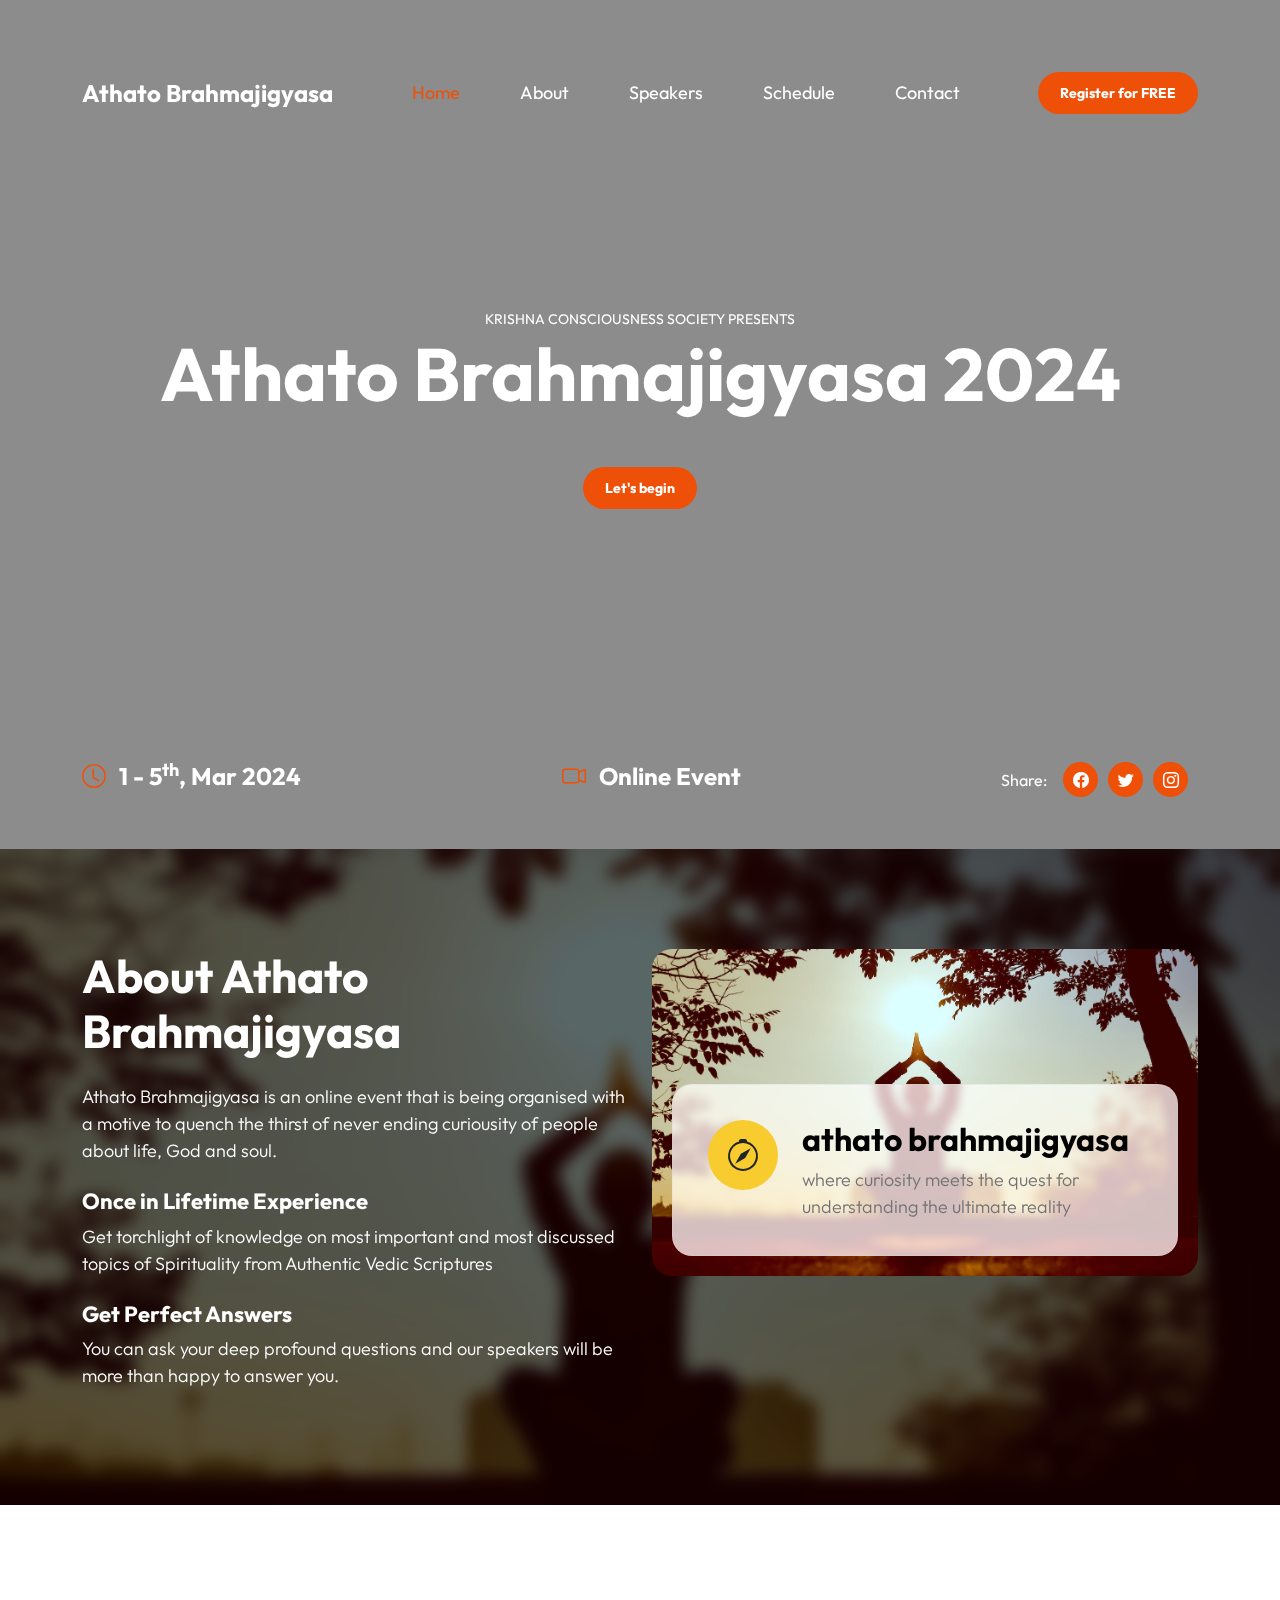
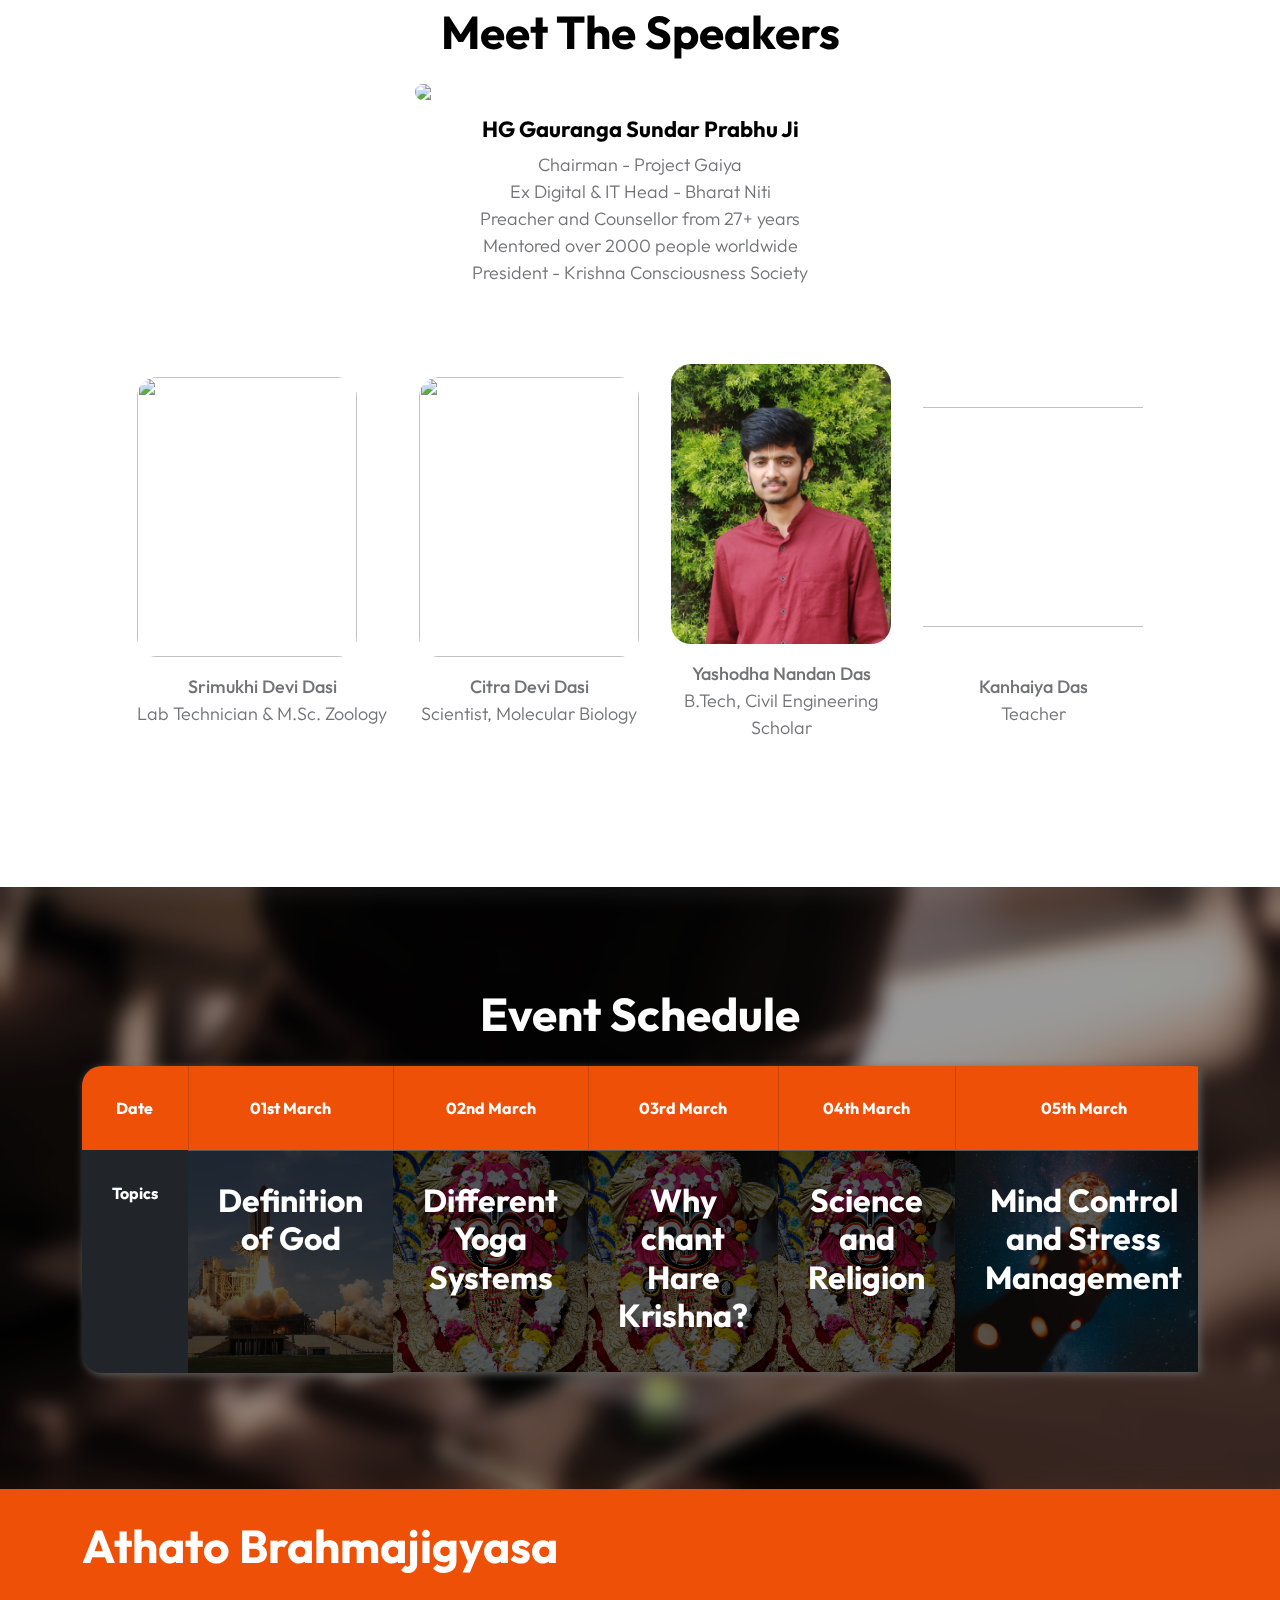
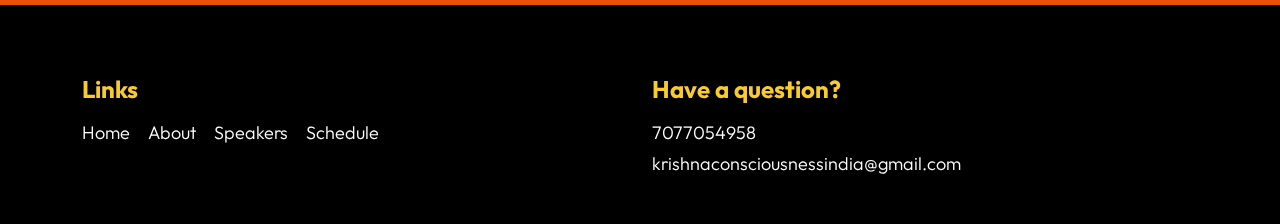
==== commit 6a6da321: "style fix" ====
--- a/index.html
+++ b/index.html
@@ -302,7 +302,7 @@
                                 </div> -->
 
                                 <p style="text-align: center; margin-top: 1rem; font-weight: 500; margin-bottom: 0;">Yashodha Nandan Das</p>
-                                <p style="text-align: center;">B.Tech, Civil Engineering</p>
+                                <p style="text-align: center; margin-bottom: 0;">B.Tech, Civil Engineering</p>
                                 <p style="text-align: center;">Scholar</p>
                         </div>
 
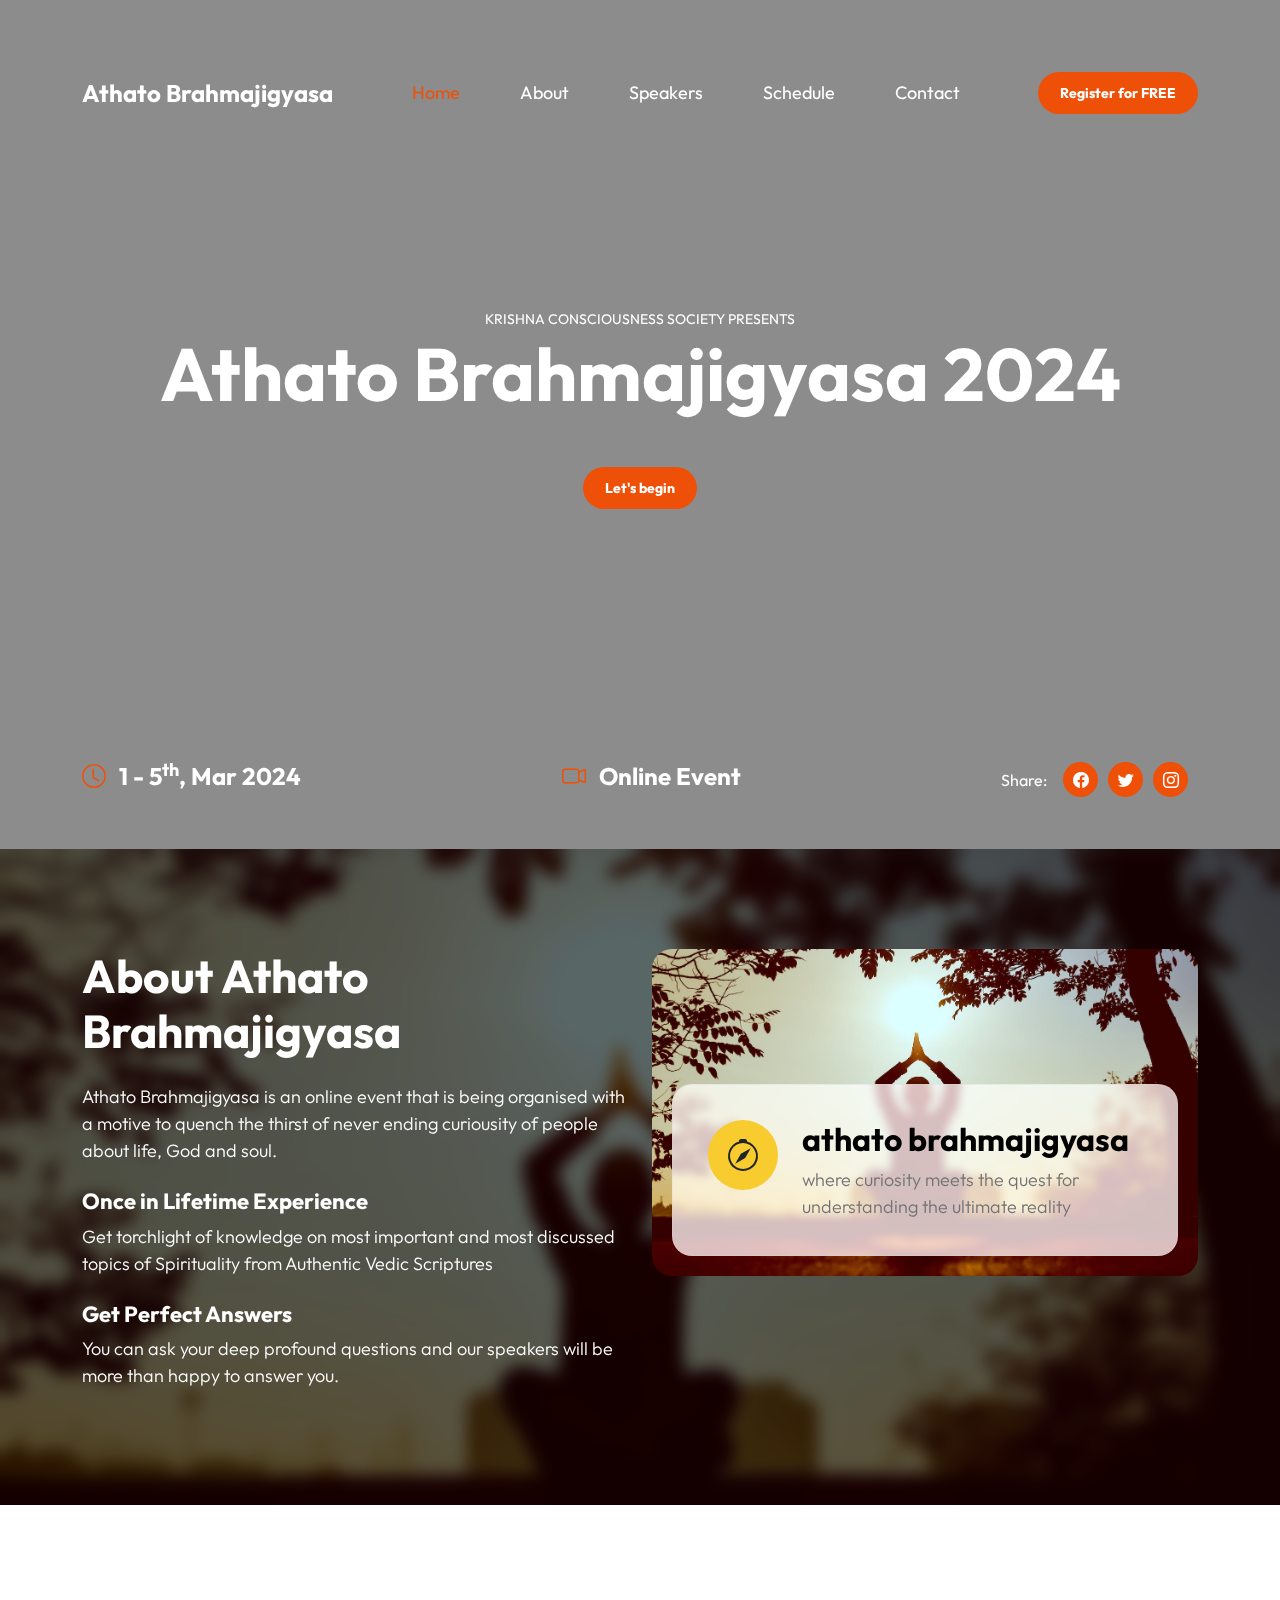
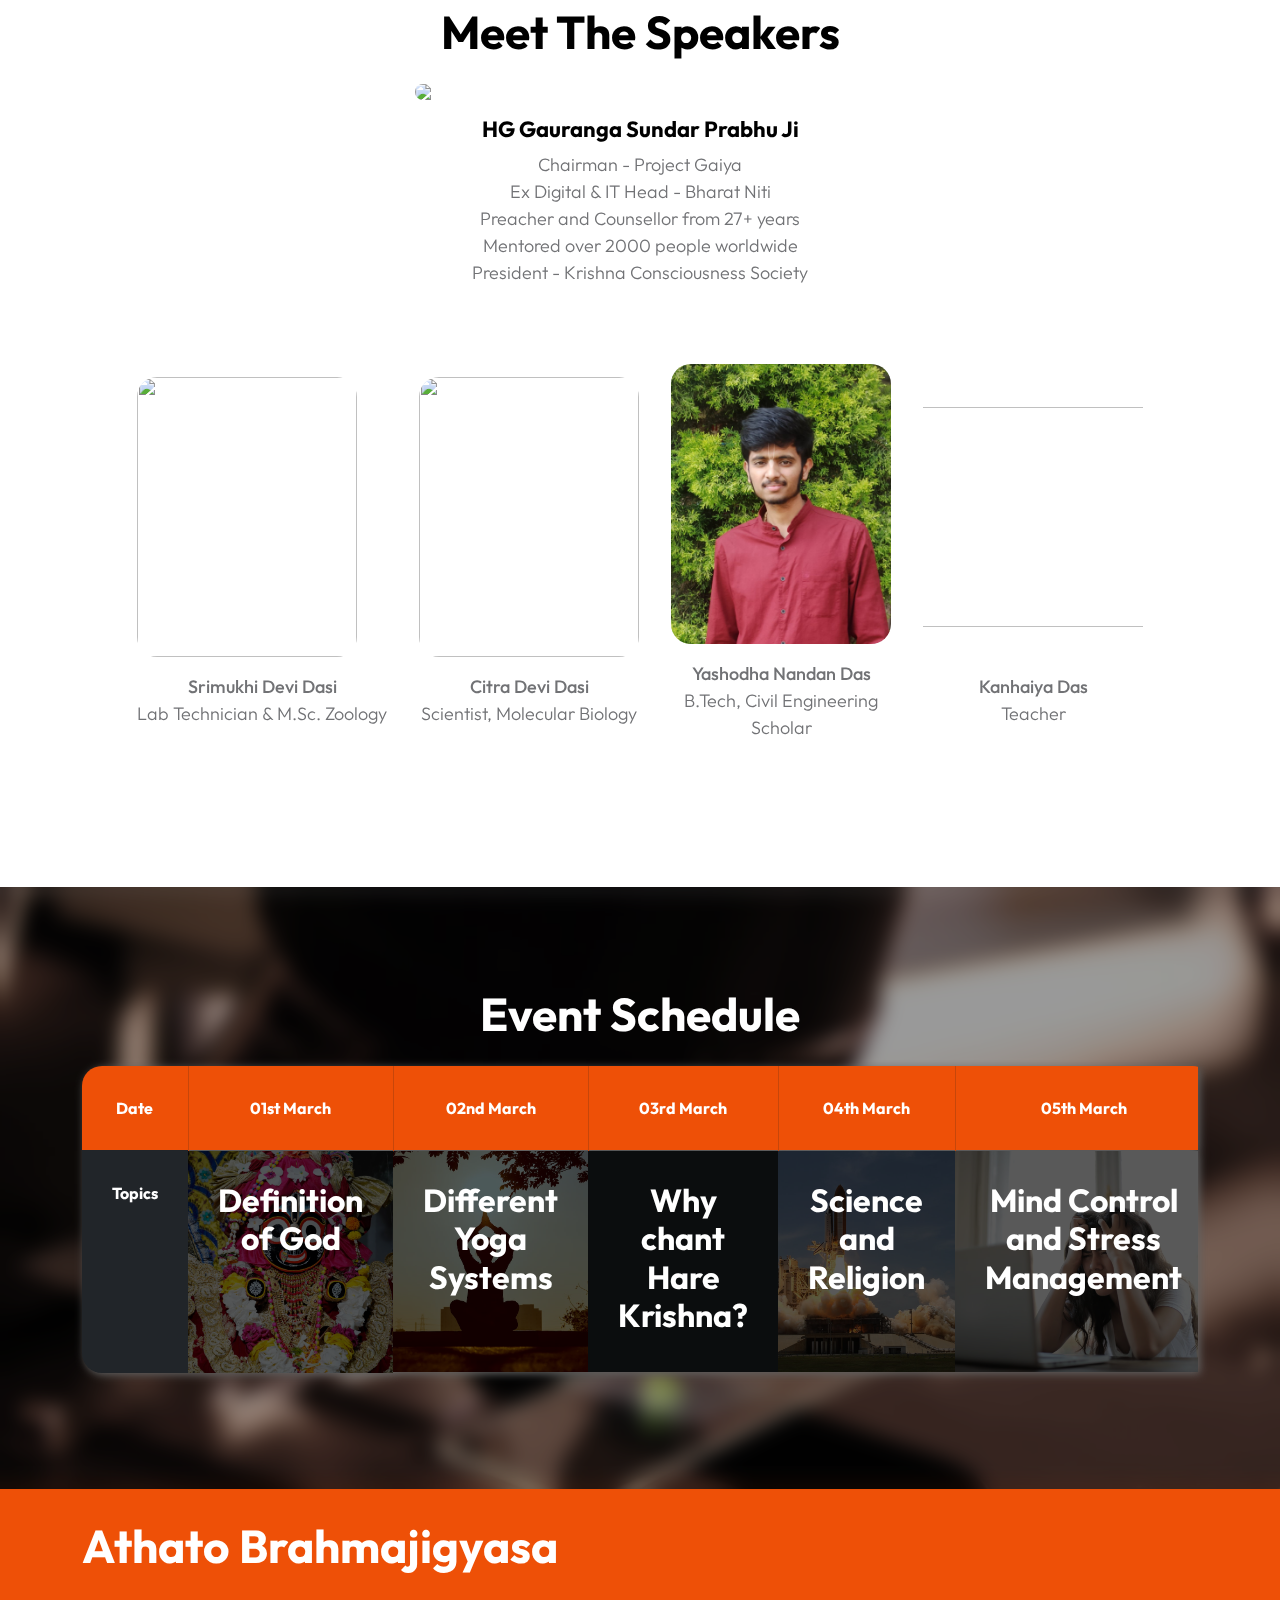
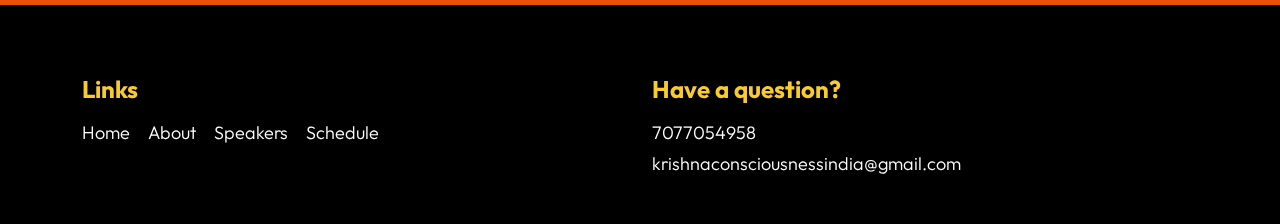
==== commit c4fb27b5: "schedule images fix" ====
--- a/index.html
+++ b/index.html
@@ -357,7 +357,7 @@
                                             <tr>
                                                 <th scope="row">Topics</th>
 
-                                                <td class="table-background-image-wrap country-background-image">
+                                                <td class="table-background-image-wrap pop-background-image">
                                                     <h3>Definition of God</h3>
 
                                                     <!-- <p class="mb-2">8:00 - 10:00 AM</p> -->
@@ -367,7 +367,7 @@
                                                     <div class="section-overlay"></div>
                                                 </td>
 
-                                                <td class="table-background-image-wrap pop-background-image">
+                                                <td class="table-background-image-wrap yoga-background-image">
                                                     <h3>Different Yoga Systems</h3>
 
                                                     <!-- <p class="mb-2">14:00 - 16:00 PM</p> -->
@@ -377,7 +377,7 @@
                                                     <div class="section-overlay"></div>
                                                 </td>
 
-                                                <td class="table-background-image-wrap pop-background-image">
+                                                <td class="table-background-image-wrap chant-background-image">
                                                     <h3>Why chant Hare Krishna?</h3>
 
                                                     <!-- <p class="mb-2">14:00 - 16:00 PM</p> -->
@@ -387,7 +387,7 @@
                                                     <div class="section-overlay"></div>
                                                 </td>
 
-                                                <td class="table-background-image-wrap pop-background-image">
+                                                <td class="table-background-image-wrap country-background-image">
                                                     <h3>Science and Religion</h3>
 
                                                     <!-- <p class="mb-2">14:00 - 16:00 PM</p> -->
@@ -397,7 +397,7 @@
                                                     <div class="section-overlay"></div>
                                                 </td>
 
-                                                <td class="table-background-image-wrap rock-background-image">
+                                                <td class="table-background-image-wrap stress-background-image">
                                                     <h3>Mind Control and Stress Management</h3>
 
                                                     <!-- <p class="mb-2">19:00 - 21:00 PM</p> -->
--- a/css/templatemo-festava-live.css
+++ b/css/templatemo-festava-live.css
@@ -720,14 +720,32 @@
 
 .schedule-table .pop-background-image {
   background-image: url('../images/artists/joecalih-UmTZqmMvQcw-unsplash.jpg');
+  background-size: cover;
 }
 
 .schedule-table .rock-background-image {
   background-image: url('../images/artists/abstral-official-bdlMO9z5yco-unsplash.jpg');
+  background-size: cover;
+}
+
+.schedule-table .stress-background-image {
+  background-image: url('../images/nicholas-green-unsplash-blur.jpg');
+  background-size: cover;
+}
+
+.schedule-table .yoga-background-image {
+  background-image: url('../images/pexels-alexander-suhorucov-6457579.jpg');
+  background-size: cover;
+}
+
+.schedule-table .chant-background-image {
+  background-image: url('https://vicd108.files.wordpress.com/2018/01/1978-08-32.jpg');
+  background-size: cover;
 }
 
 .schedule-table .country-background-image {
   background-image: url('../images/artists/soundtrap-rAT6FJ6wltE-unsplash.jpg');
+  background-size: cover;
 }
 
 .table-background-image-wrap {
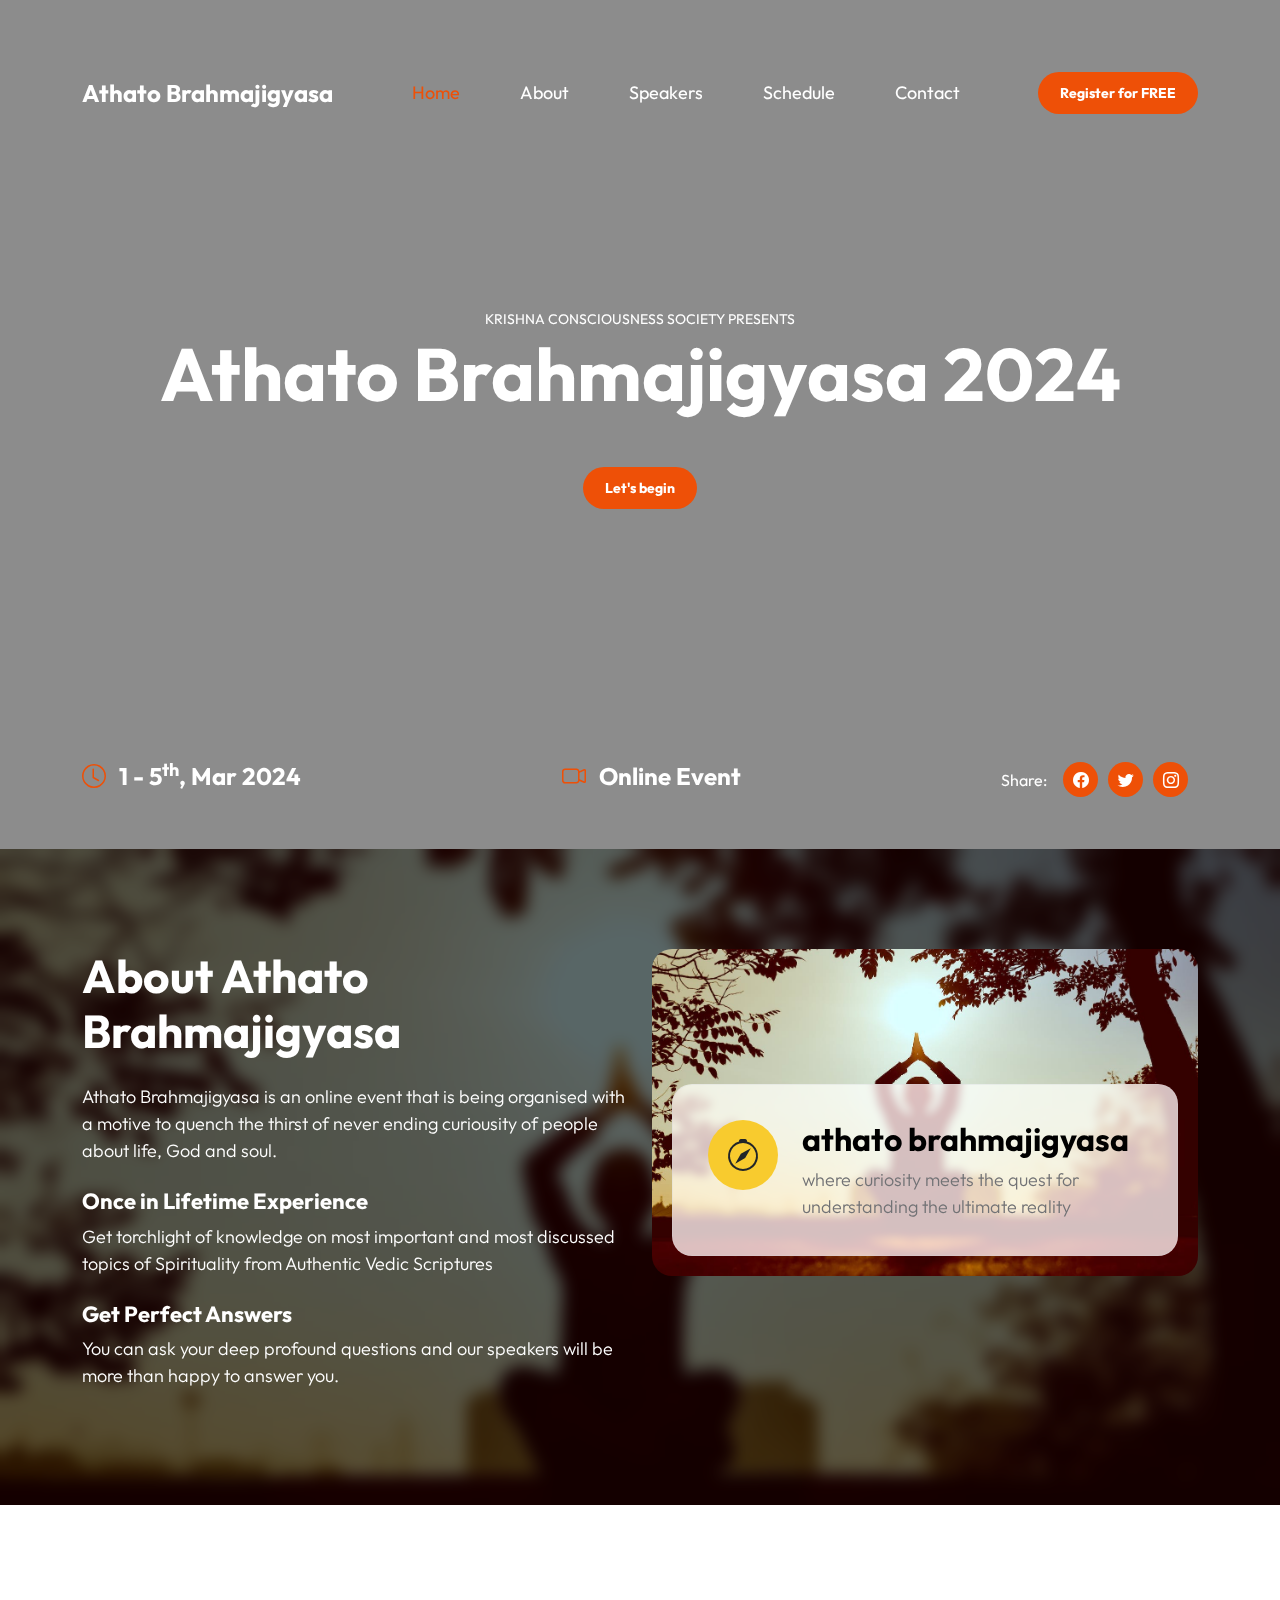
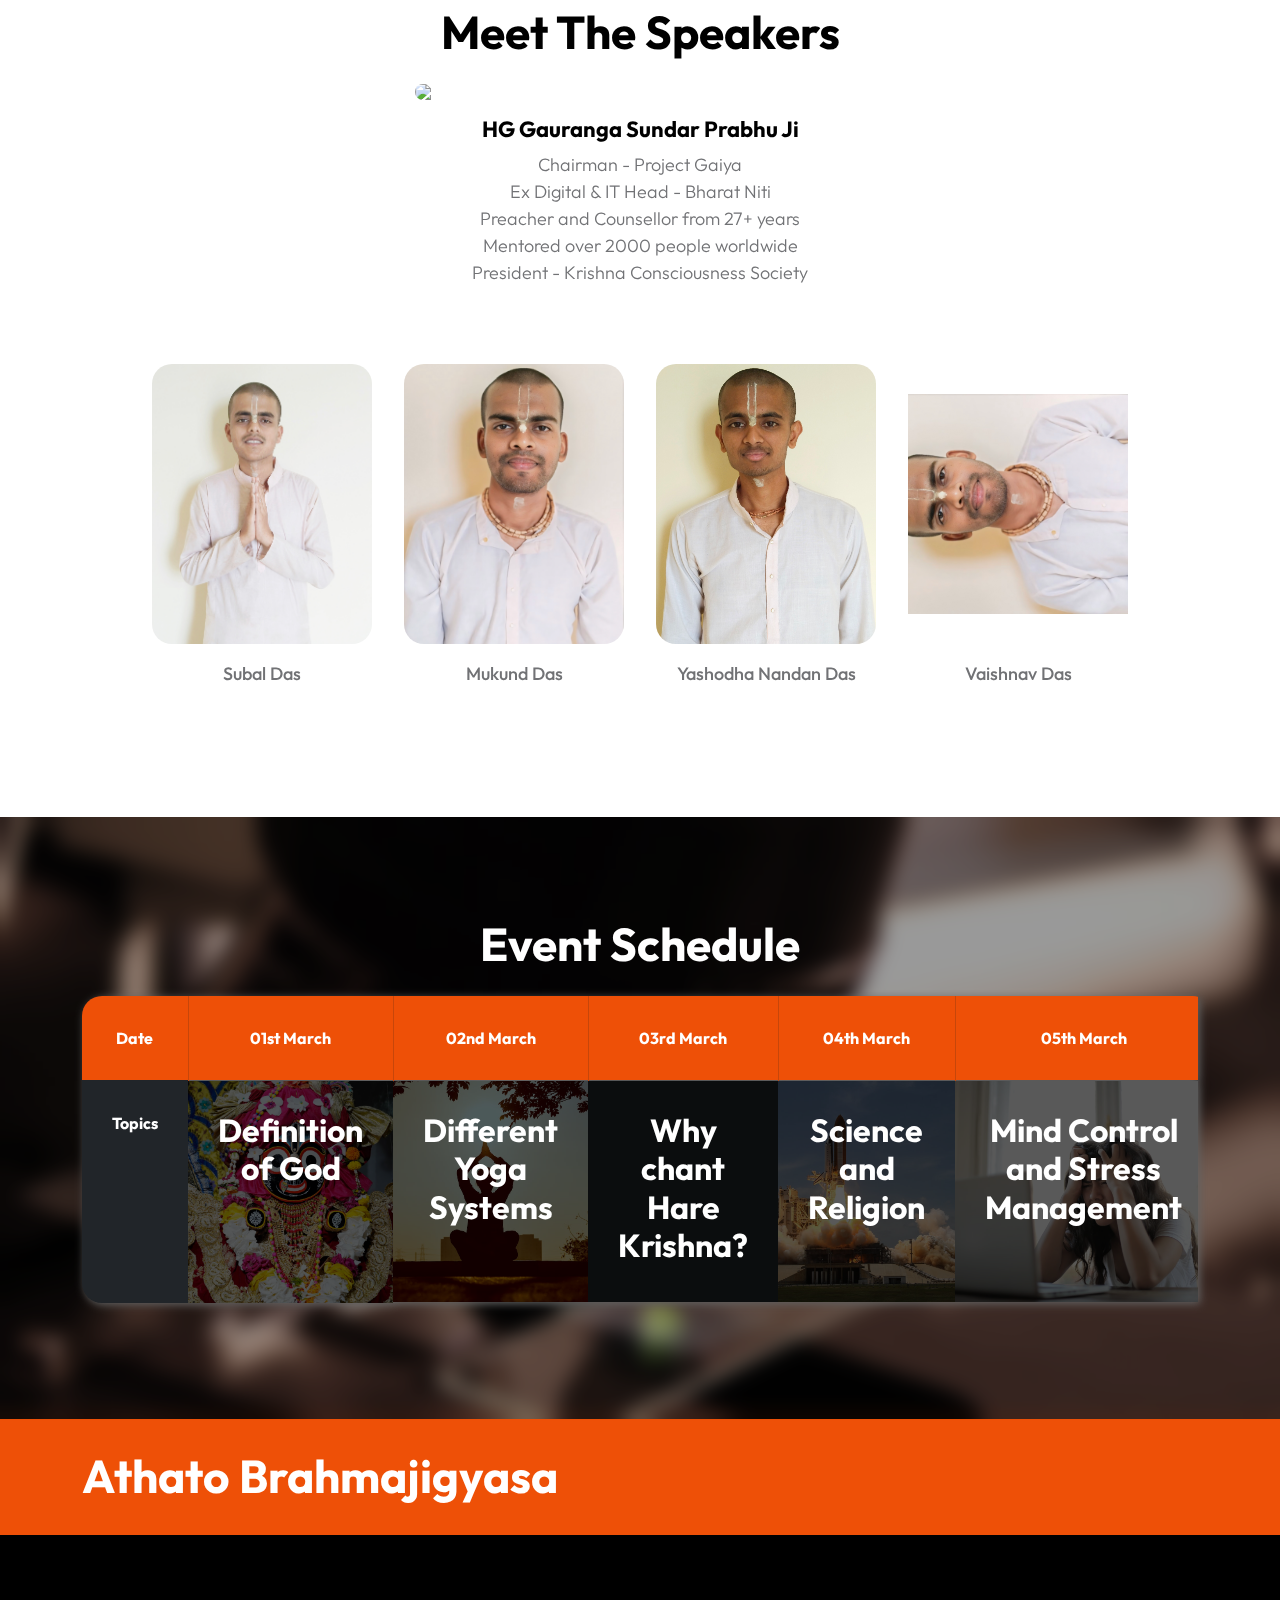
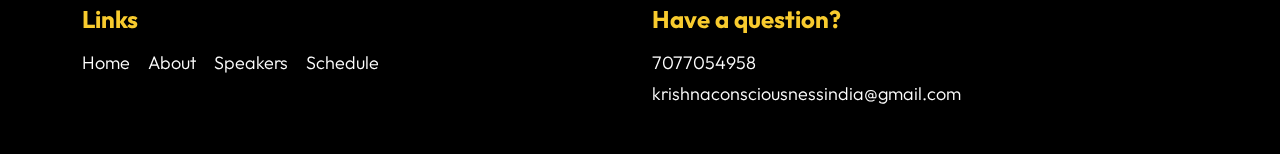
==== commit 90515657: "speakers updated" ====
--- a/index.html
+++ b/index.html
@@ -252,7 +252,7 @@
 
                         <div class="artists-thumb">
                             <div class="artists-image-wrap">
-                                <img src="https://iskconincassets.b-cdn.net/shubhangimataji.jpg"
+                                <img src="/images/subal_das.jpg"
                                     class="artists-image img-fluid">
                             </div>
 
@@ -265,12 +265,12 @@
                                 </p>
                             </div> -->
 
-                            <p style="text-align: center; margin-top: 1rem; font-weight: 500; margin-bottom: 0;">Srimukhi Devi Dasi</p>
-                            <p style="text-align: center;">Lab Technician & M.Sc. Zoology</p>
+                            <p style="text-align: center; margin-top: 1rem; font-weight: 500; margin-bottom: 0;">Subal Das</p>
+                            <!-- <p style="text-align: center;">Lab Technician & M.Sc. Zoology</p> -->
                         </div>
 
                         <div class="artists-thumb">
-                            <img src="https://iskconincassets.b-cdn.net/2024_01_13_16_23_47_716200349b.jpg"
+                            <img src="/images/mukund_das.jpg"
                                 class="artists-image img-fluid">
 
                                 <!-- <div class="artists-hover">
@@ -283,12 +283,12 @@
                                     </p>
                                 </div> -->
 
-                                <p style="text-align: center; margin-top: 1rem; font-weight: 500; margin-bottom: 0;">Citra Devi Dasi</p>
-                                <p style="text-align: center;">Scientist, Molecular Biology</p>
+                                <p style="text-align: center; margin-top: 1rem; font-weight: 500; margin-bottom: 0;">Mukund Das</p>
+                                <!-- <p style="text-align: center;">Scientist, Molecular Biology</p> -->
                         </div>
 
                         <div class="artists-thumb">
-                            <img src="/images/yashprabhu.jpg"
+                            <img src="/images/yashodanandan_das.jpg"
                                 class="artists-image img-fluid">
 
                                 <!-- <div class="artists-hover">
@@ -302,12 +302,12 @@
                                 </div> -->
 
                                 <p style="text-align: center; margin-top: 1rem; font-weight: 500; margin-bottom: 0;">Yashodha Nandan Das</p>
-                                <p style="text-align: center; margin-bottom: 0;">B.Tech, Civil Engineering</p>
-                                <p style="text-align: center;">Scholar</p>
+                                <!-- <p style="text-align: center; margin-bottom: 0;">B.Tech, Civil Engineering</p>
+                                <p style="text-align: center;">Scholar</p> -->
                         </div>
 
                         <div class="artists-thumb">
-                            <img src="https://iskconincassets.b-cdn.net/IMG_20211226_131031_f256b0c135.jpg"
+                            <img src="/images/mukund_das.jpg"
                             style="rotate: -90deg;"
                                 class="artists-image img-fluid">
 
@@ -321,8 +321,8 @@
                                     </p>
                                 </div> -->
 
-                                <p style="text-align: center; margin-top: 1rem; font-weight: 500; margin-bottom: 0;">Kanhaiya Das</p>
-                                <p style="text-align: center;">Teacher</p>
+                                <p style="text-align: center; margin-top: 1rem; font-weight: 500; margin-bottom: 0;">Vaishnav Das</p>
+                                <!-- <p style="text-align: center;">Teacher</p> -->
                         </div>
 
                     </div>
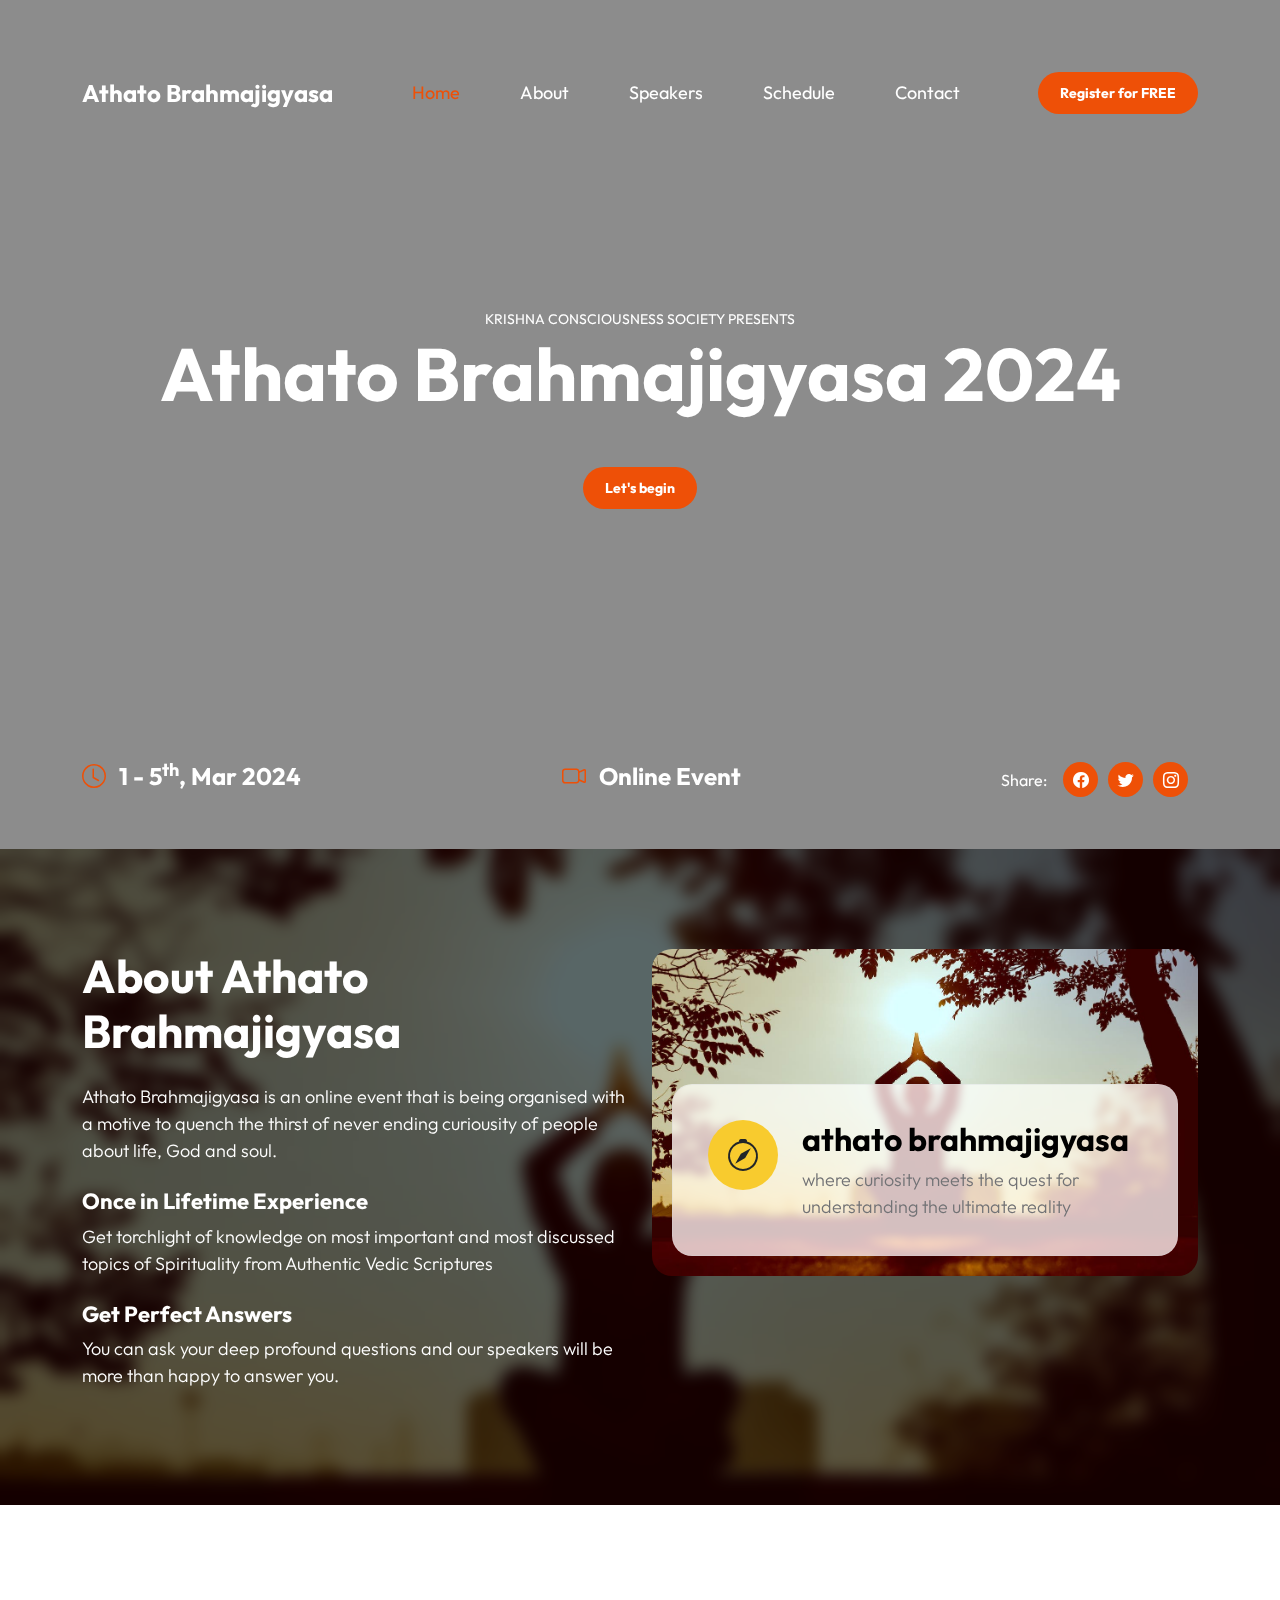
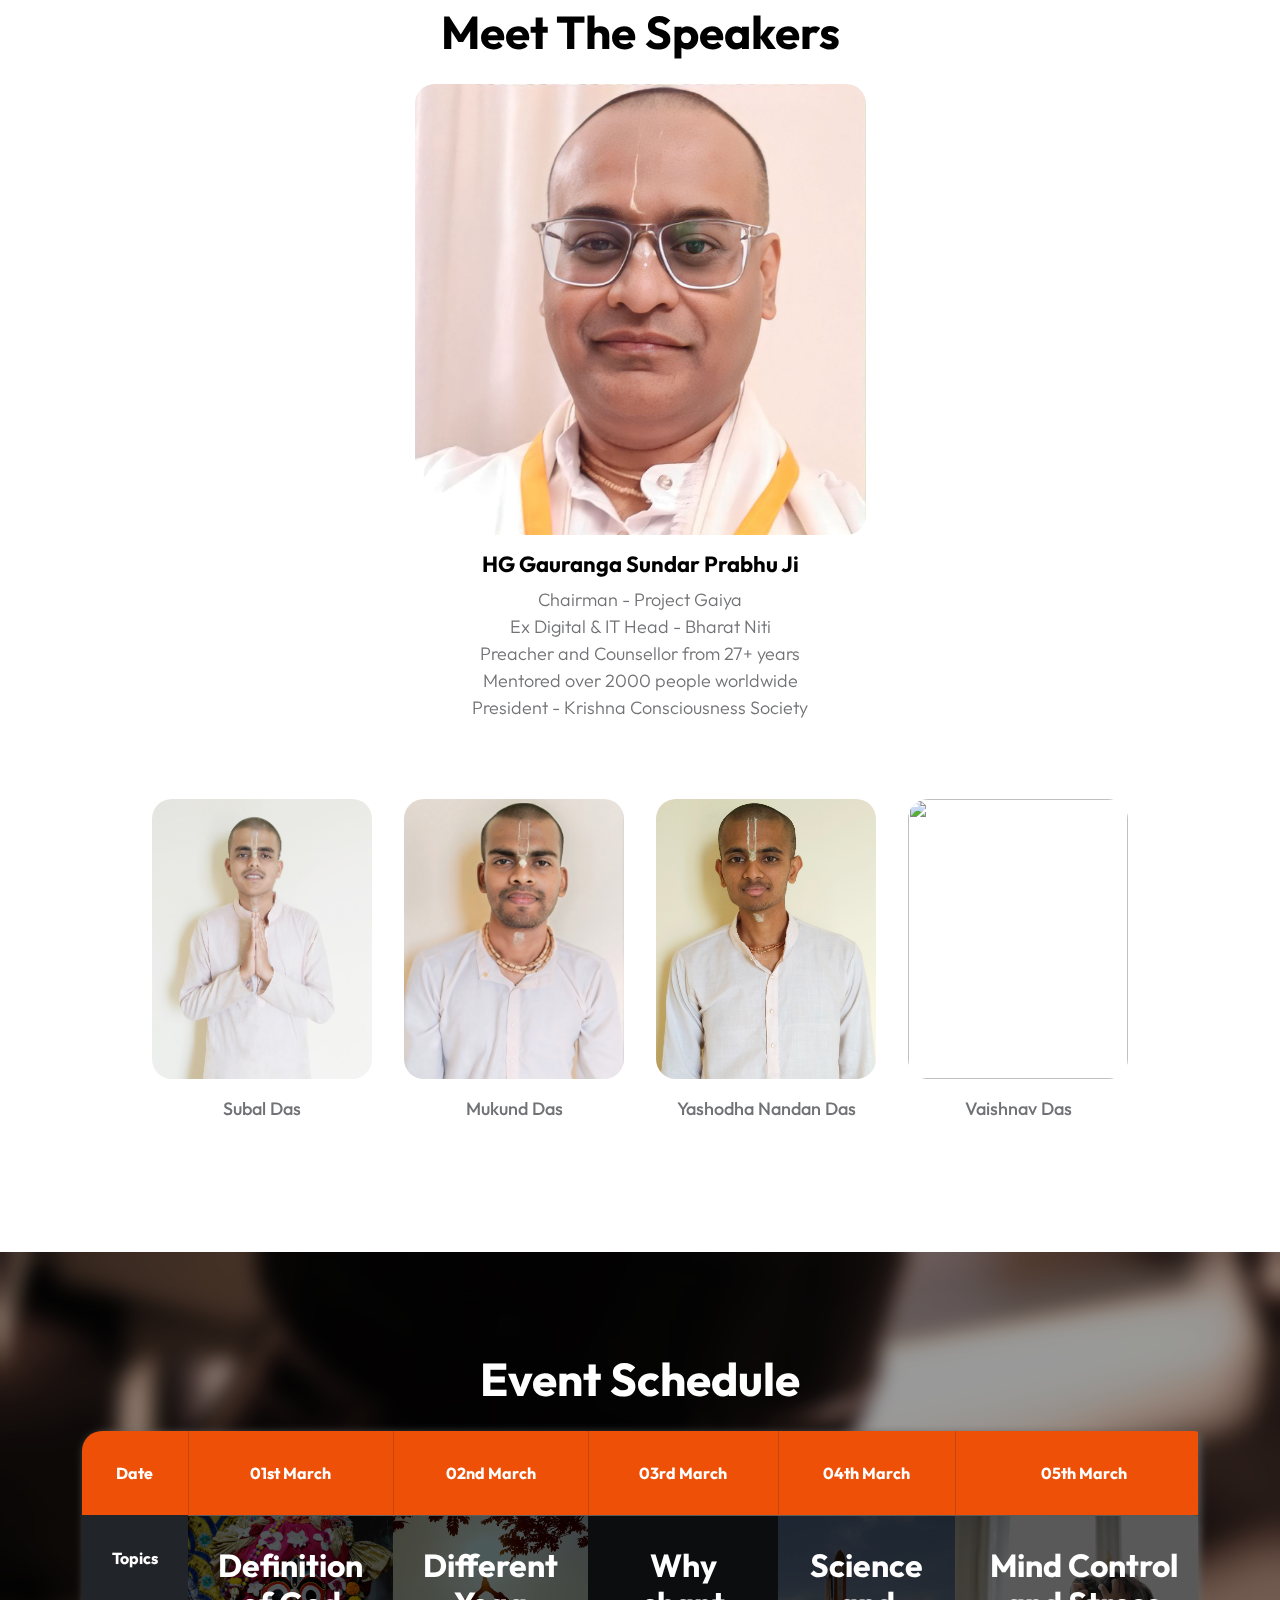
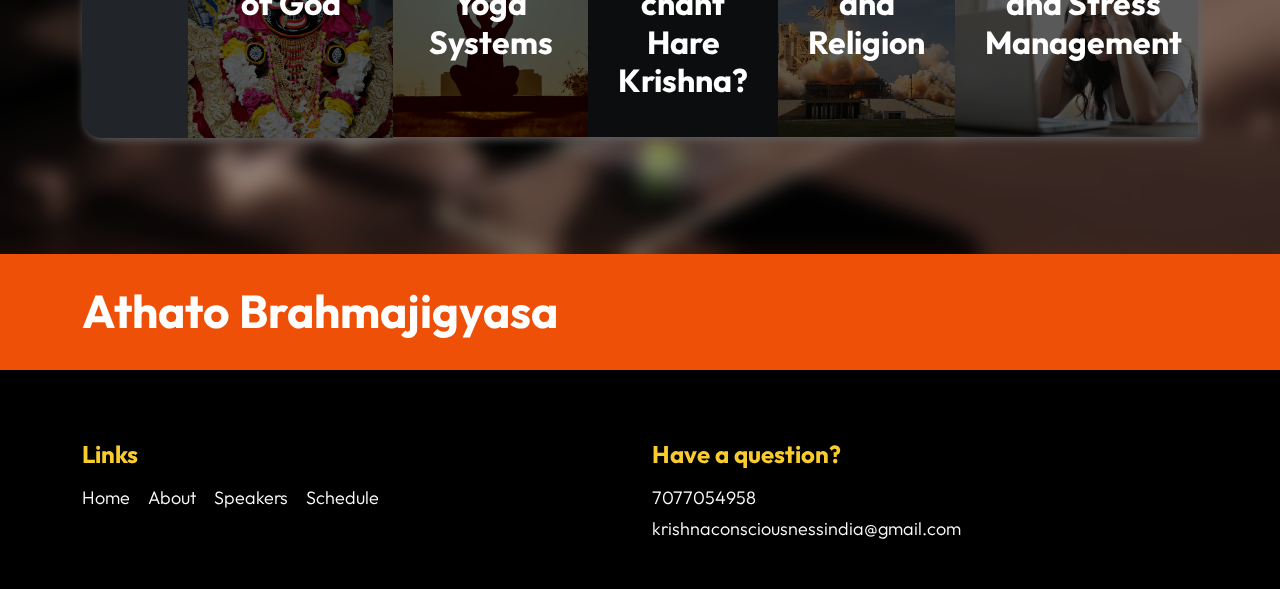
==== commit 874e2f8b: "images update" ====
--- a/index.html
+++ b/index.html
@@ -221,7 +221,7 @@
                     <div class="col-lg-5 col-12">
                         <div class="artists-thumb">
                             <div class="artists-image-wrap">
-                                <img src="https://krishnaconsciousnesssociety.com/team/gsdprabhuji.jpg"
+                                <img src="/images/gsd_prabhuji.jpg"
                                     class="artists-image img-fluid">
                             </div>
 
@@ -307,8 +307,7 @@
                         </div>
 
                         <div class="artists-thumb">
-                            <img src="/images/mukund_das.jpg"
-                            style="rotate: -90deg;"
+                            <img src="/images/vaishnav_das.jpg"
                                 class="artists-image img-fluid">
 
                                 <!-- <div class="artists-hover">
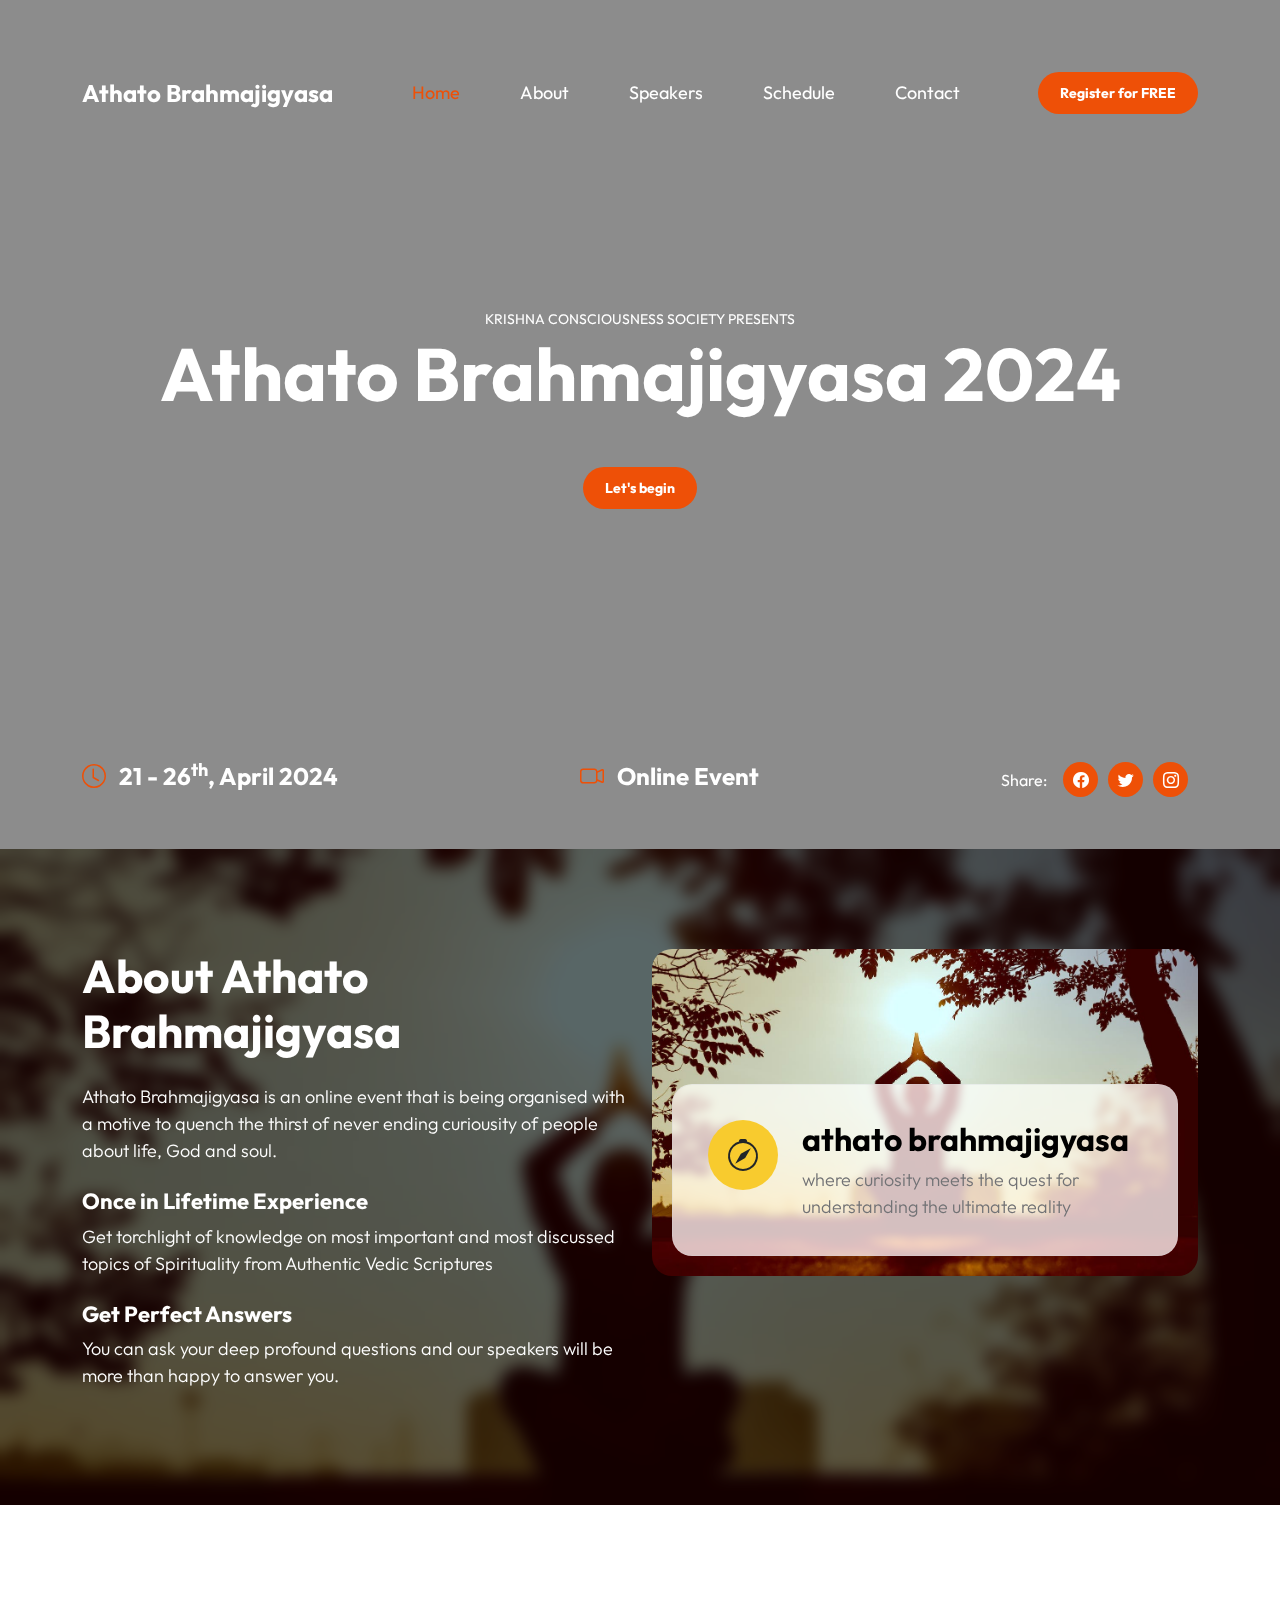
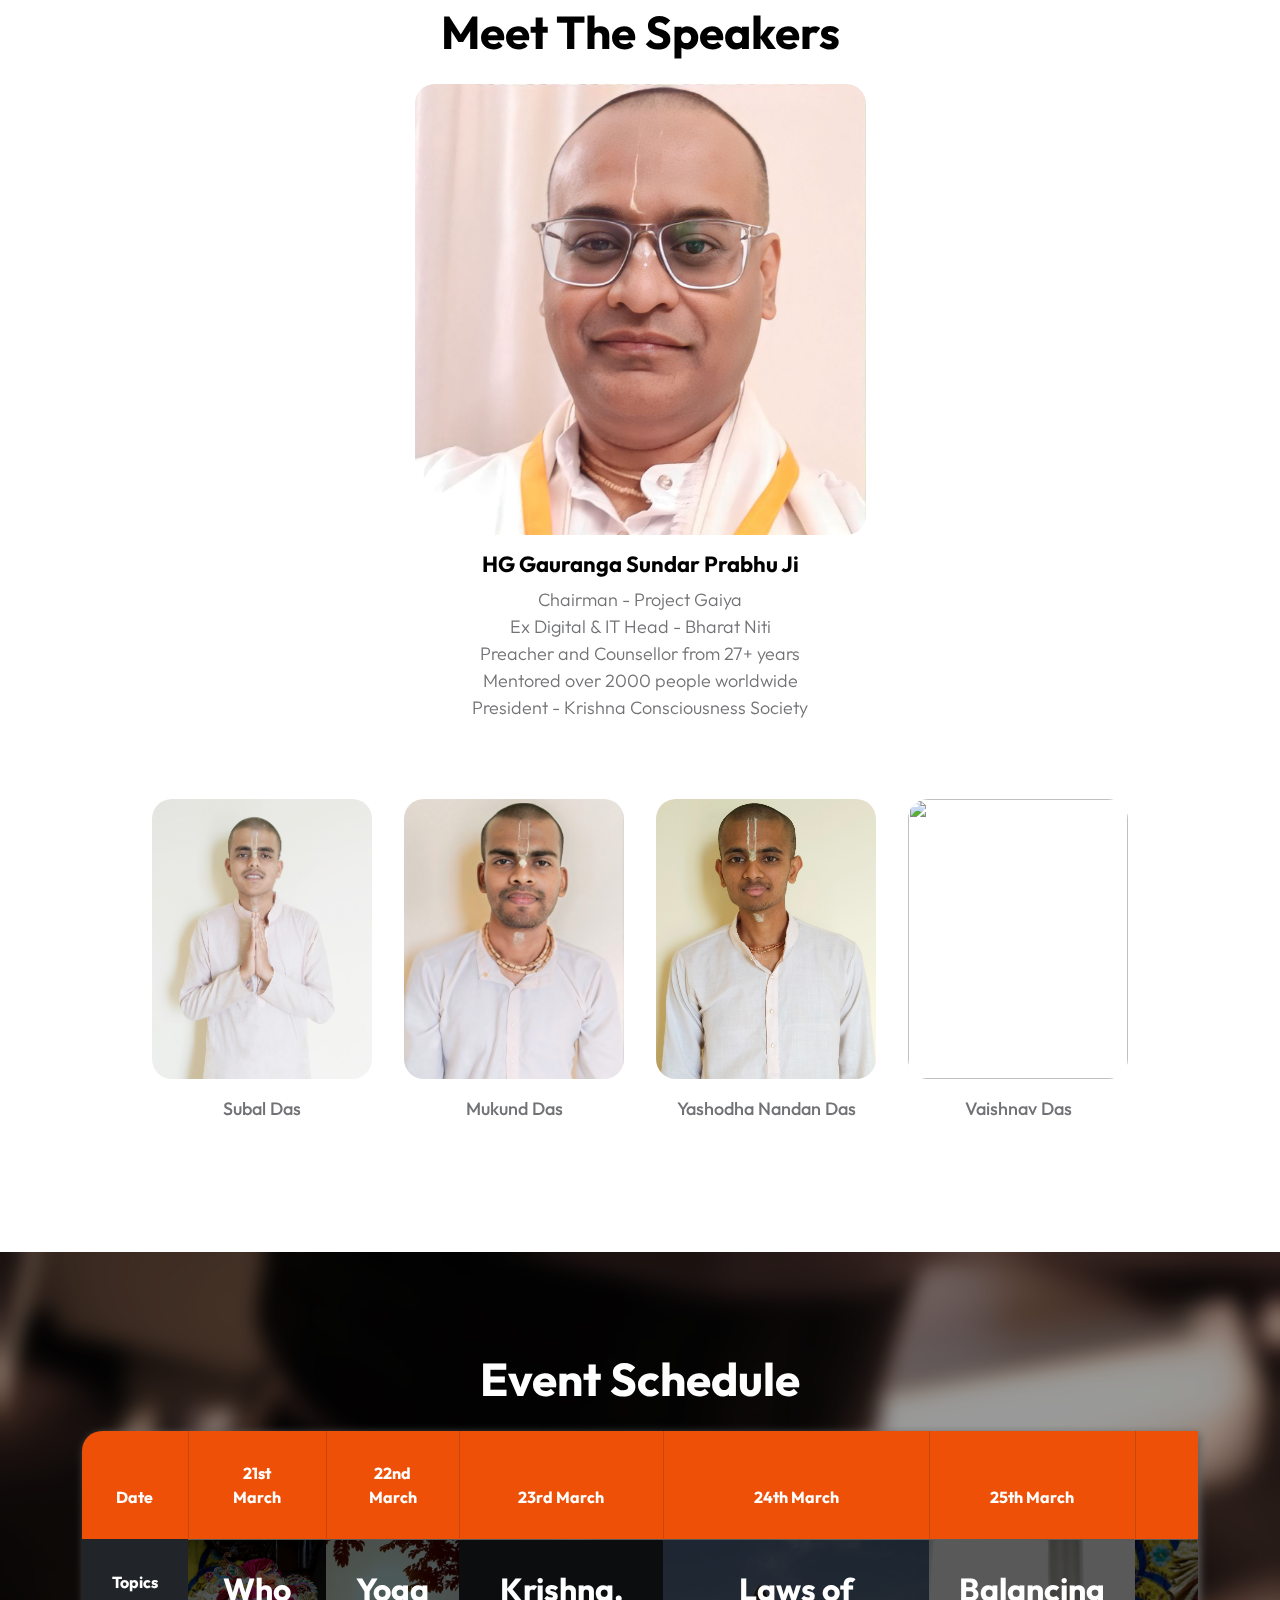
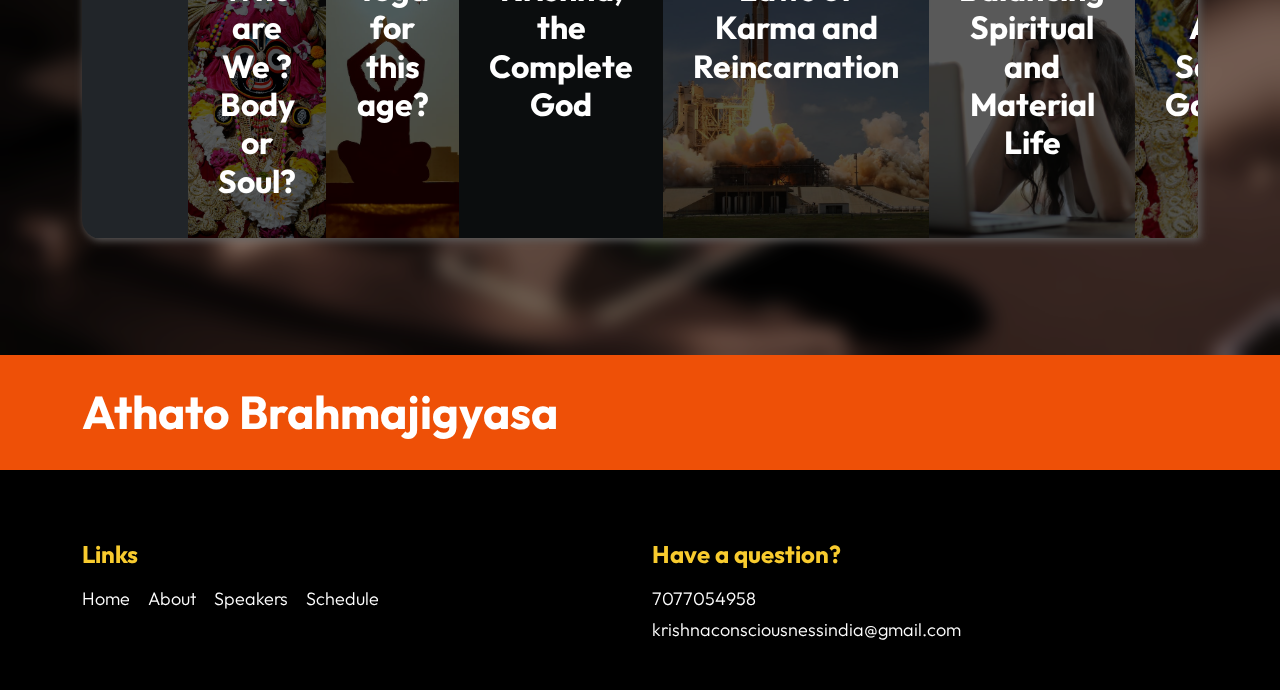
==== commit 8438ed9d: "schedule update" ====
--- a/index.html
+++ b/index.html
@@ -112,7 +112,7 @@
                         <div class="date-wrap">
                             <h5 class="text-white">
                                 <i class="custom-icon bi-clock me-2"></i>
-                                1 - 5<sup>th</sup>, Mar 2024
+                                21 - 26<sup>th</sup>, April 2024
                             </h5>
                         </div>
 
@@ -343,11 +343,12 @@
                                         <thead>
                                             <tr>
                                                 <th scope="col">Date</th>
-                                                <th scope="col">01st March</th>
-                                                <th scope="col">02nd March</th>
-                                                <th scope="col">03rd March</th>
-                                                <th scope="col">04th March</th>
-                                                <th scope="col">05th March</th>
+                                                <th scope="col">21st March</th>
+                                                <th scope="col">22nd March</th>
+                                                <th scope="col">23rd March</th>
+                                                <th scope="col">24th March</th>
+                                                <th scope="col">25th March</th>
+                                                <th scope="col">26th March</th>
 
                                             </tr>
                                         </thead>
@@ -357,7 +358,7 @@
                                                 <th scope="row">Topics</th>
 
                                                 <td class="table-background-image-wrap pop-background-image">
-                                                    <h3>Definition of God</h3>
+                                                    <h3>Who are We ? Body or Soul?</h3>
 
                                                     <!-- <p class="mb-2">8:00 - 10:00 AM</p> -->
 
@@ -367,7 +368,7 @@
                                                 </td>
 
                                                 <td class="table-background-image-wrap yoga-background-image">
-                                                    <h3>Different Yoga Systems</h3>
+                                                    <h3>Yoga for this age?</h3>
 
                                                     <!-- <p class="mb-2">14:00 - 16:00 PM</p> -->
 
@@ -377,7 +378,7 @@
                                                 </td>
 
                                                 <td class="table-background-image-wrap chant-background-image">
-                                                    <h3>Why chant Hare Krishna?</h3>
+                                                    <h3>Krishna, the Complete God</h3>
 
                                                     <!-- <p class="mb-2">14:00 - 16:00 PM</p> -->
 
@@ -387,7 +388,7 @@
                                                 </td>
 
                                                 <td class="table-background-image-wrap country-background-image">
-                                                    <h3>Science and Religion</h3>
+                                                    <h3>Laws of Karma and Reincarnation</h3>
 
                                                     <!-- <p class="mb-2">14:00 - 16:00 PM</p> -->
 
@@ -397,9 +398,19 @@
                                                 </td>
 
                                                 <td class="table-background-image-wrap stress-background-image">
-                                                    <h3>Mind Control and Stress Management</h3>
+                                                    <h3>Balancing Spiritual and Material Life</h3>
 
                                                     <!-- <p class="mb-2">19:00 - 21:00 PM</p> -->
+
+                                                    <!-- <p>By Speaker</p> -->
+
+                                                    <div class="section-overlay"></div>
+                                                </td>
+
+                                                <td class="table-background-image-wrap pop-background-image">
+                                                    <h3>Special Ask Anything QnA Session with HG GaurangaSundar Prabhuji</h3>
+
+                                                    <!-- <p class="mb-2">8:00 - 10:00 AM</p> -->
 
                                                     <!-- <p>By Speaker</p> -->
 
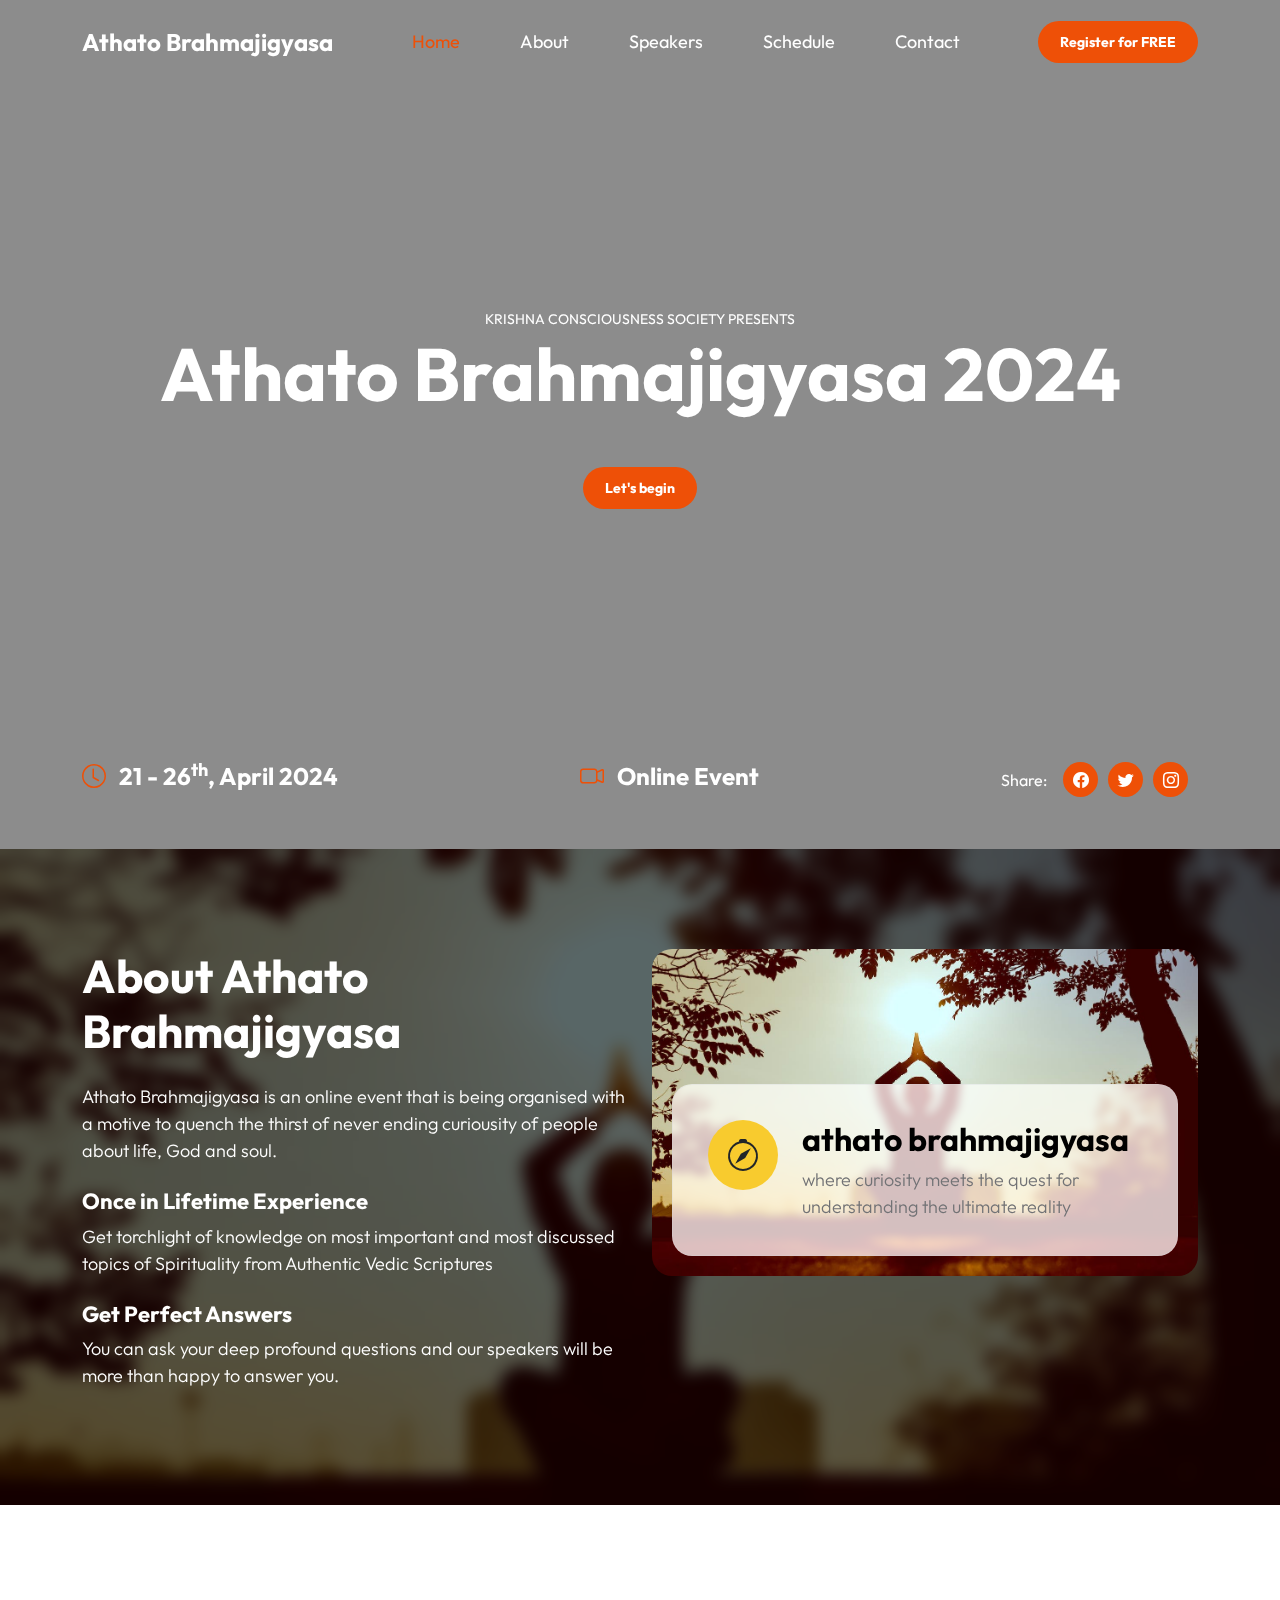
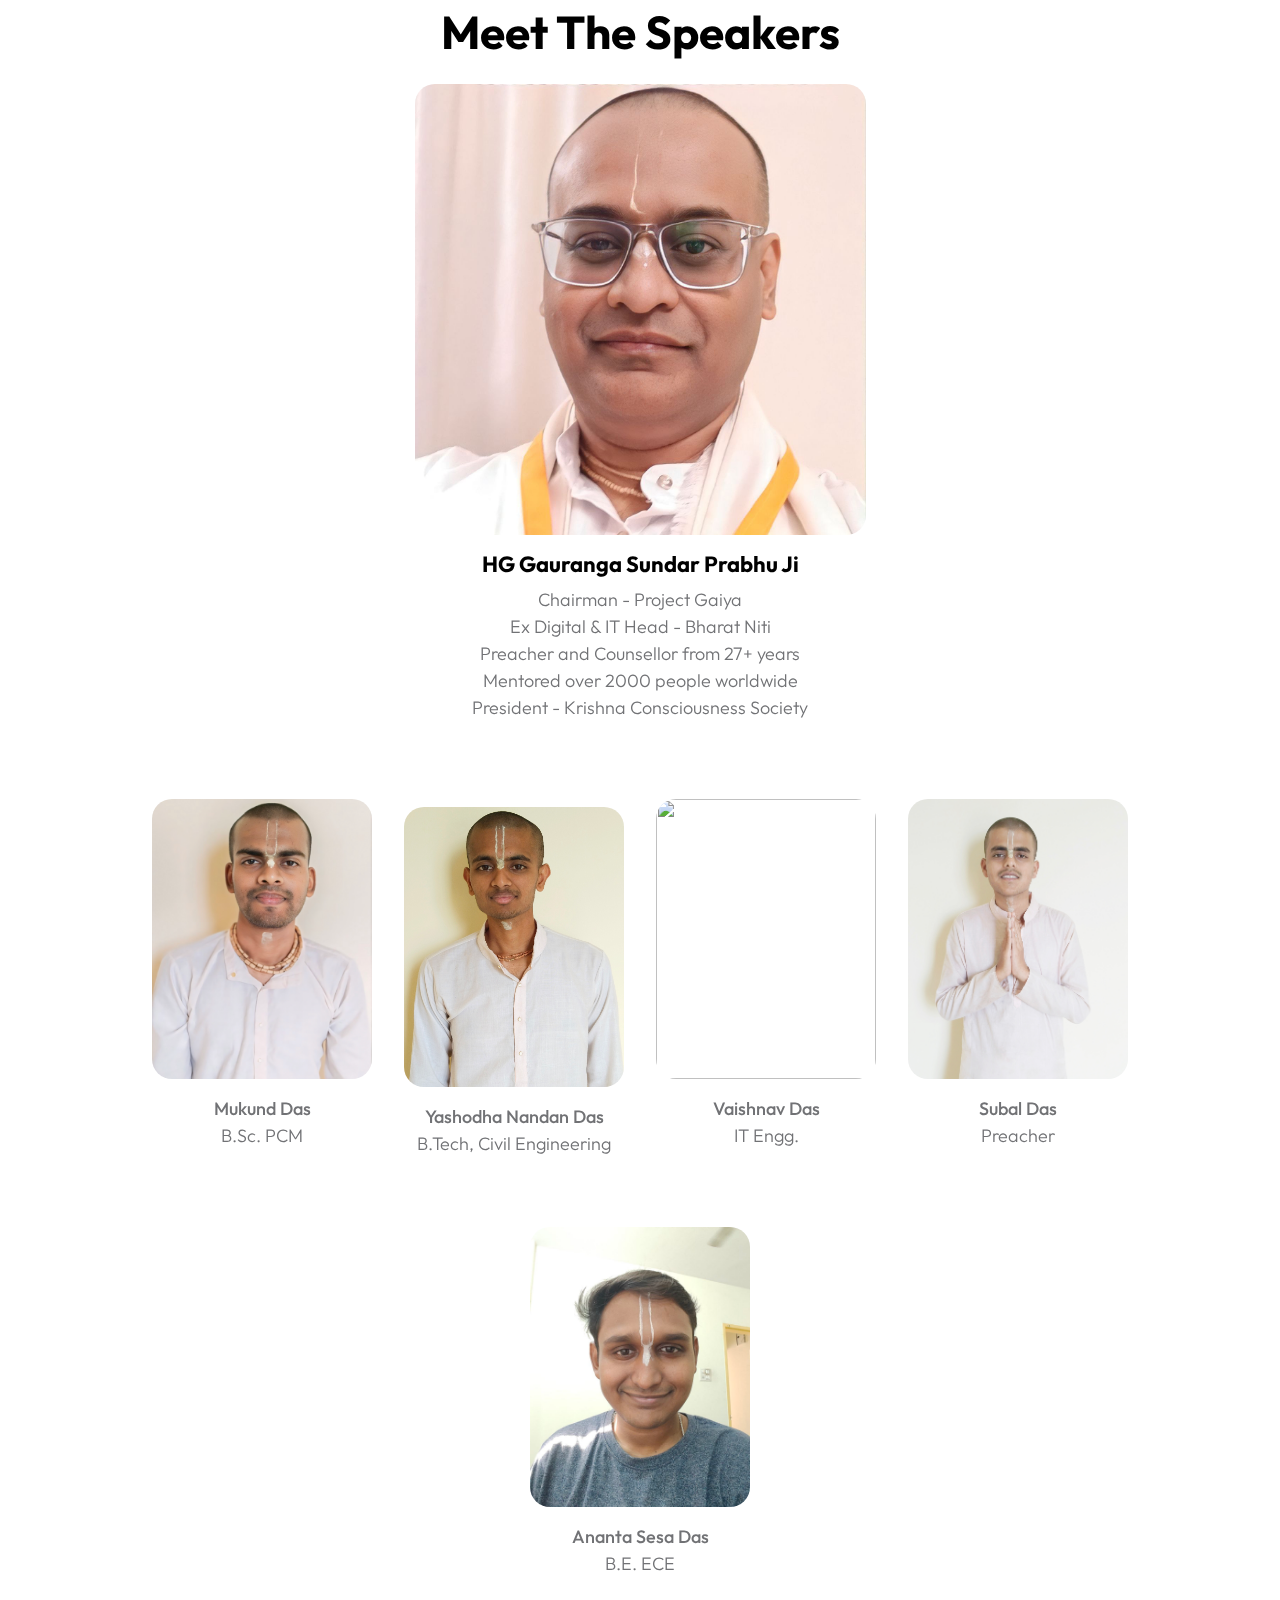
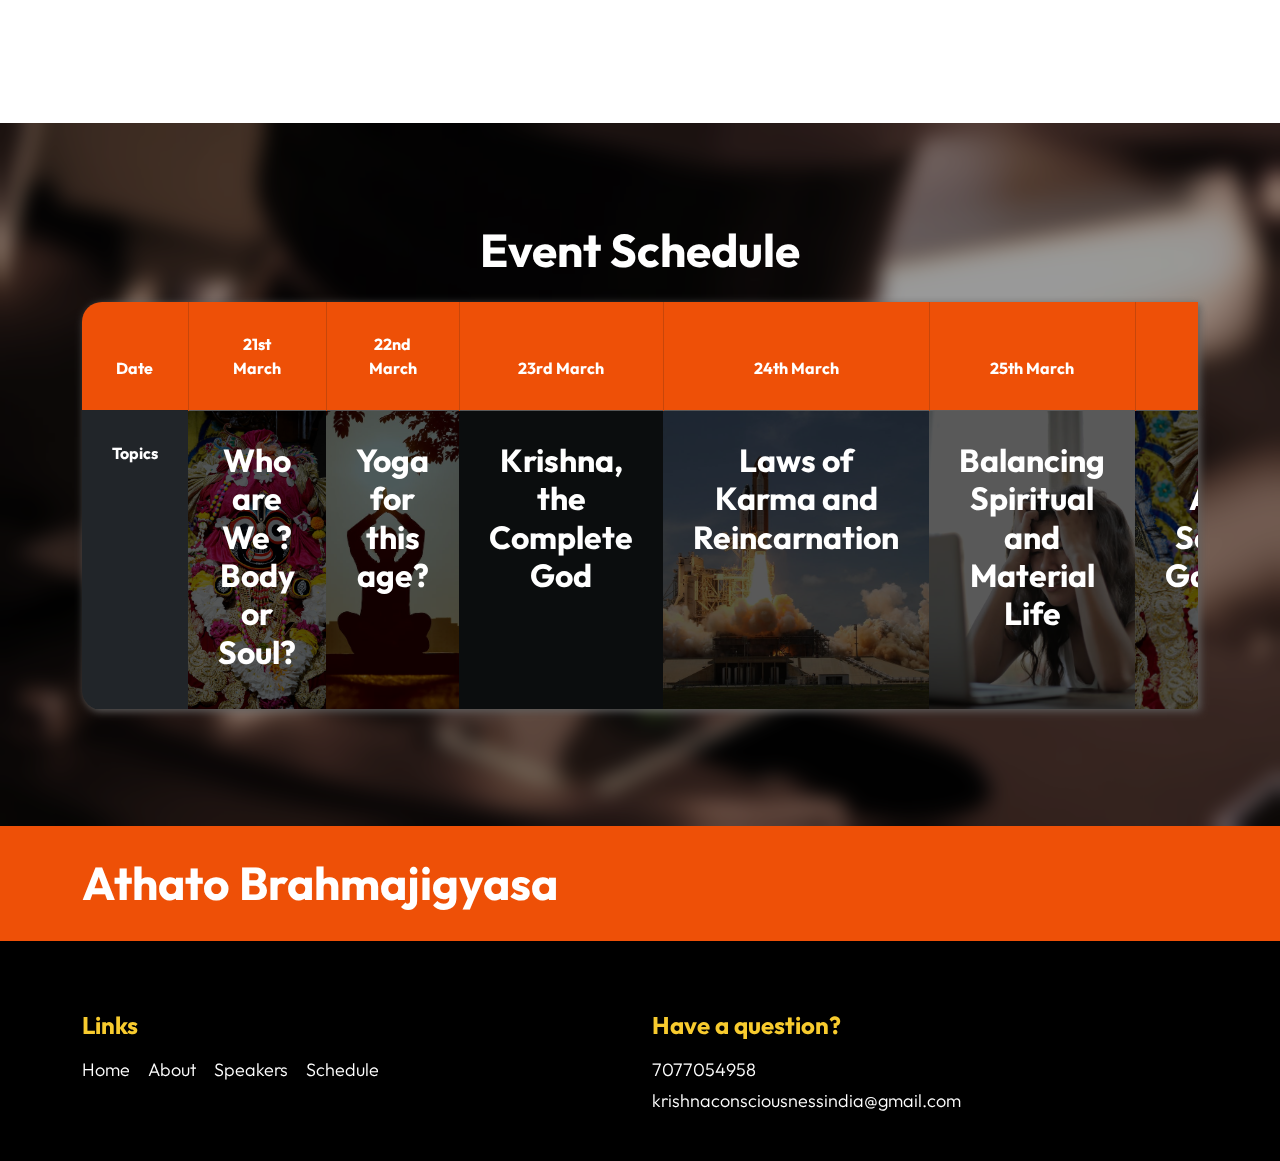
==== commit 296b0de3: "img update" ====
--- a/index.html
+++ b/index.html
@@ -251,25 +251,6 @@
                     <div class="col-12 other-speakers">
 
                         <div class="artists-thumb">
-                            <div class="artists-image-wrap">
-                                <img src="/images/subal_das.jpg"
-                                    class="artists-image img-fluid">
-                            </div>
-
-                            <!-- <div class="artists-hover">
-                                <p style="text-align: center; font-size: 16px;">
-                                    <strong>
-                                        Srimukhi Devi Dasi
-                                    </strong>
-                                        Lab Technician & M.Sc. Zoology
-                                </p>
-                            </div> -->
-
-                            <p style="text-align: center; margin-top: 1rem; font-weight: 500; margin-bottom: 0;">Subal Das</p>
-                            <!-- <p style="text-align: center;">Lab Technician & M.Sc. Zoology</p> -->
-                        </div>
-
-                        <div class="artists-thumb">
                             <img src="/images/mukund_das.jpg"
                                 class="artists-image img-fluid">
 
@@ -284,7 +265,7 @@
                                 </div> -->
 
                                 <p style="text-align: center; margin-top: 1rem; font-weight: 500; margin-bottom: 0;">Mukund Das</p>
-                                <!-- <p style="text-align: center;">Scientist, Molecular Biology</p> -->
+                                <p style="text-align: center;">B.Sc. PCM</p>
                         </div>
 
                         <div class="artists-thumb">
@@ -302,8 +283,7 @@
                                 </div> -->
 
                                 <p style="text-align: center; margin-top: 1rem; font-weight: 500; margin-bottom: 0;">Yashodha Nandan Das</p>
-                                <!-- <p style="text-align: center; margin-bottom: 0;">B.Tech, Civil Engineering</p>
-                                <p style="text-align: center;">Scholar</p> -->
+                                <p style="text-align: center; margin-bottom: 0;">B.Tech, Civil Engineering</p>
                         </div>
 
                         <div class="artists-thumb">
@@ -321,7 +301,45 @@
                                 </div> -->
 
                                 <p style="text-align: center; margin-top: 1rem; font-weight: 500; margin-bottom: 0;">Vaishnav Das</p>
-                                <!-- <p style="text-align: center;">Teacher</p> -->
+                                <p style="text-align: center;">IT Engg.</p>
+                        </div>
+
+                        <div class="artists-thumb">
+                            <div class="artists-image-wrap">
+                                <img src="/images/subal_das.jpg"
+                                    class="artists-image img-fluid">
+                            </div>
+
+                            <!-- <div class="artists-hover">
+                                <p style="text-align: center; font-size: 16px;">
+                                    <strong>
+                                        Srimukhi Devi Dasi
+                                    </strong>
+                                        Lab Technician & M.Sc. Zoology
+                                </p>
+                            </div> -->
+
+                            <p style="text-align: center; margin-top: 1rem; font-weight: 500; margin-bottom: 0;">Subal Das</p>
+                            <p style="text-align: center;">Preacher</p>
+                        </div>
+
+                        <div class="artists-thumb">
+                            <div class="artists-image-wrap">
+                                <img src="/images/ankit_prabhu.jpg"
+                                    class="artists-image img-fluid">
+                            </div>
+
+                            <!-- <div class="artists-hover">
+                                <p style="text-align: center; font-size: 16px;">
+                                    <strong>
+                                        Srimukhi Devi Dasi
+                                    </strong>
+                                        Lab Technician & M.Sc. Zoology
+                                </p>
+                            </div> -->
+
+                            <p style="text-align: center; margin-top: 1rem; font-weight: 500; margin-bottom: 0;">Ananta Sesa Das</p>
+                            <p style="text-align: center;">B.E. ECE</p>
                         </div>
 
                     </div>
--- a/css/templatemo-festava-live.css
+++ b/css/templatemo-festava-live.css
@@ -363,7 +363,7 @@
   top: 0;
   right: 0;
   left: 0;
-  margin-top: 51px;
+  margin-top: 0;
 }
 
 .sticky-wrapper.is-sticky .navbar {
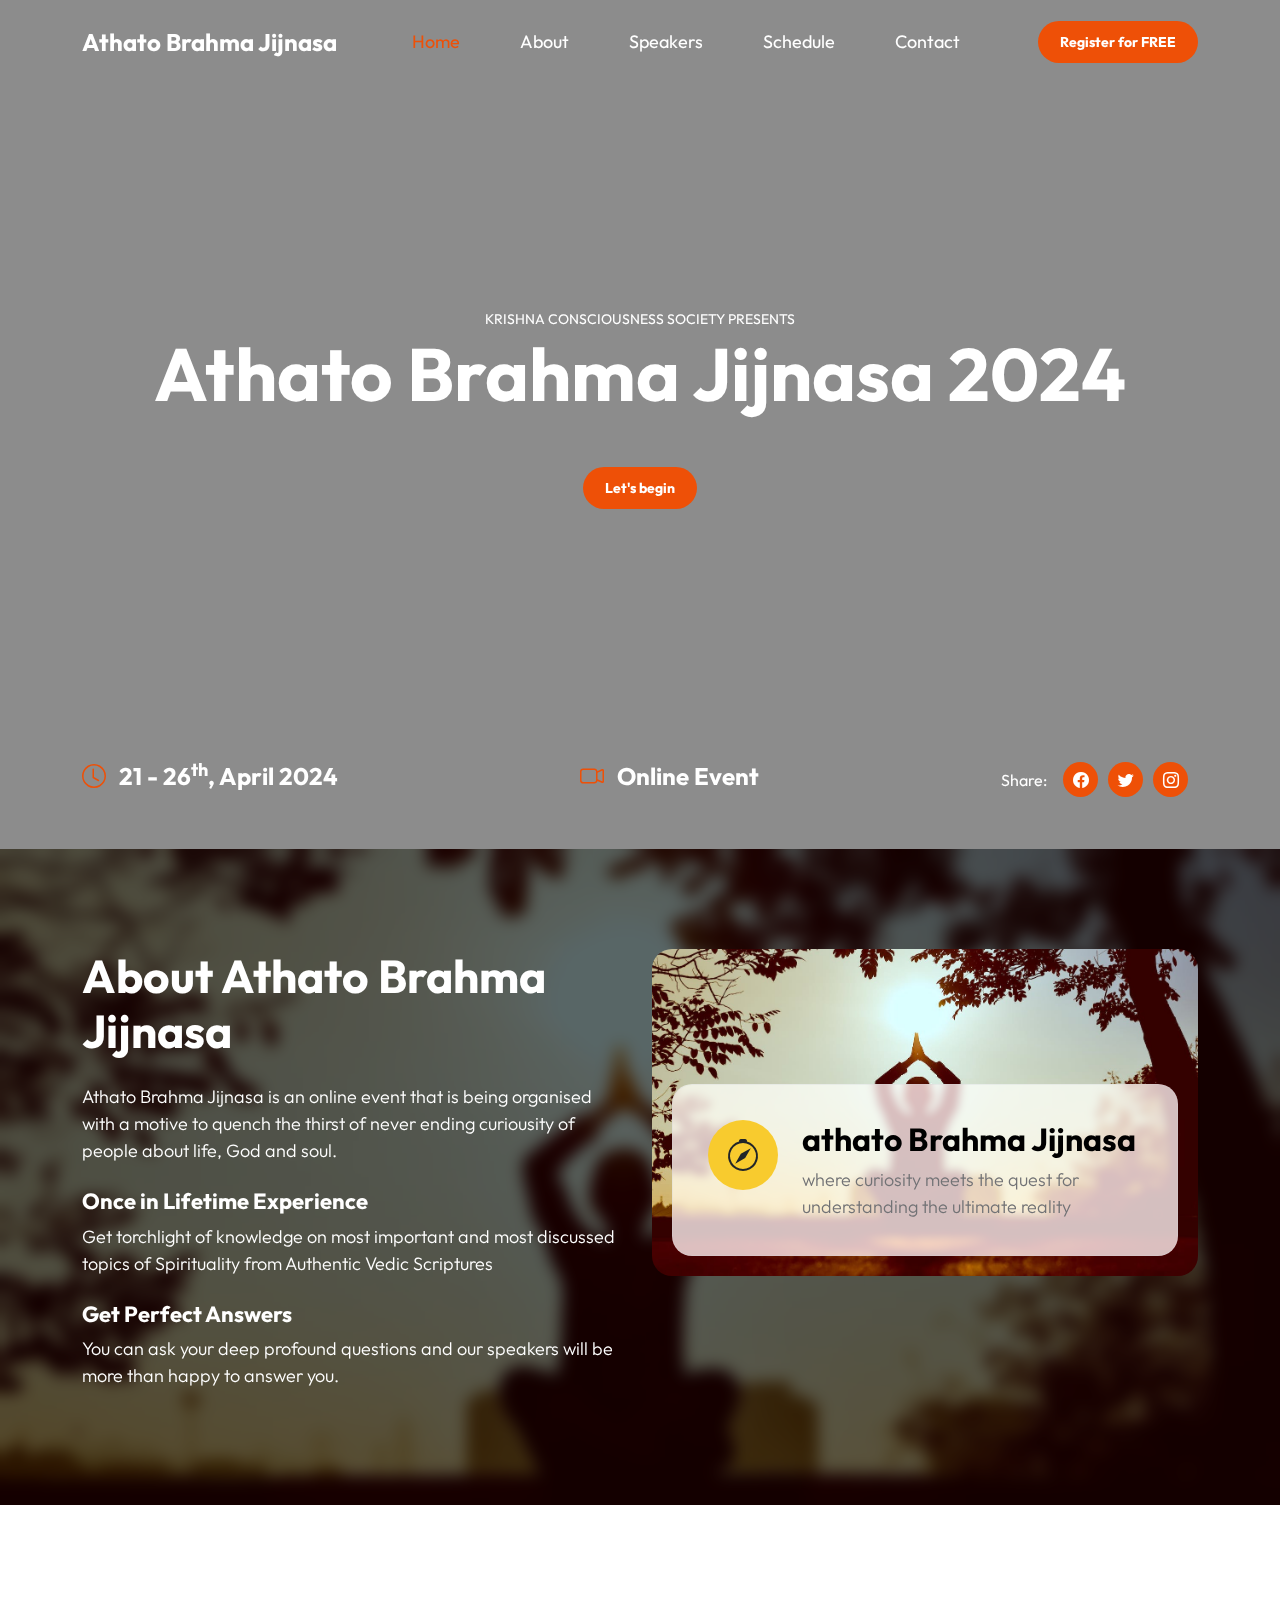
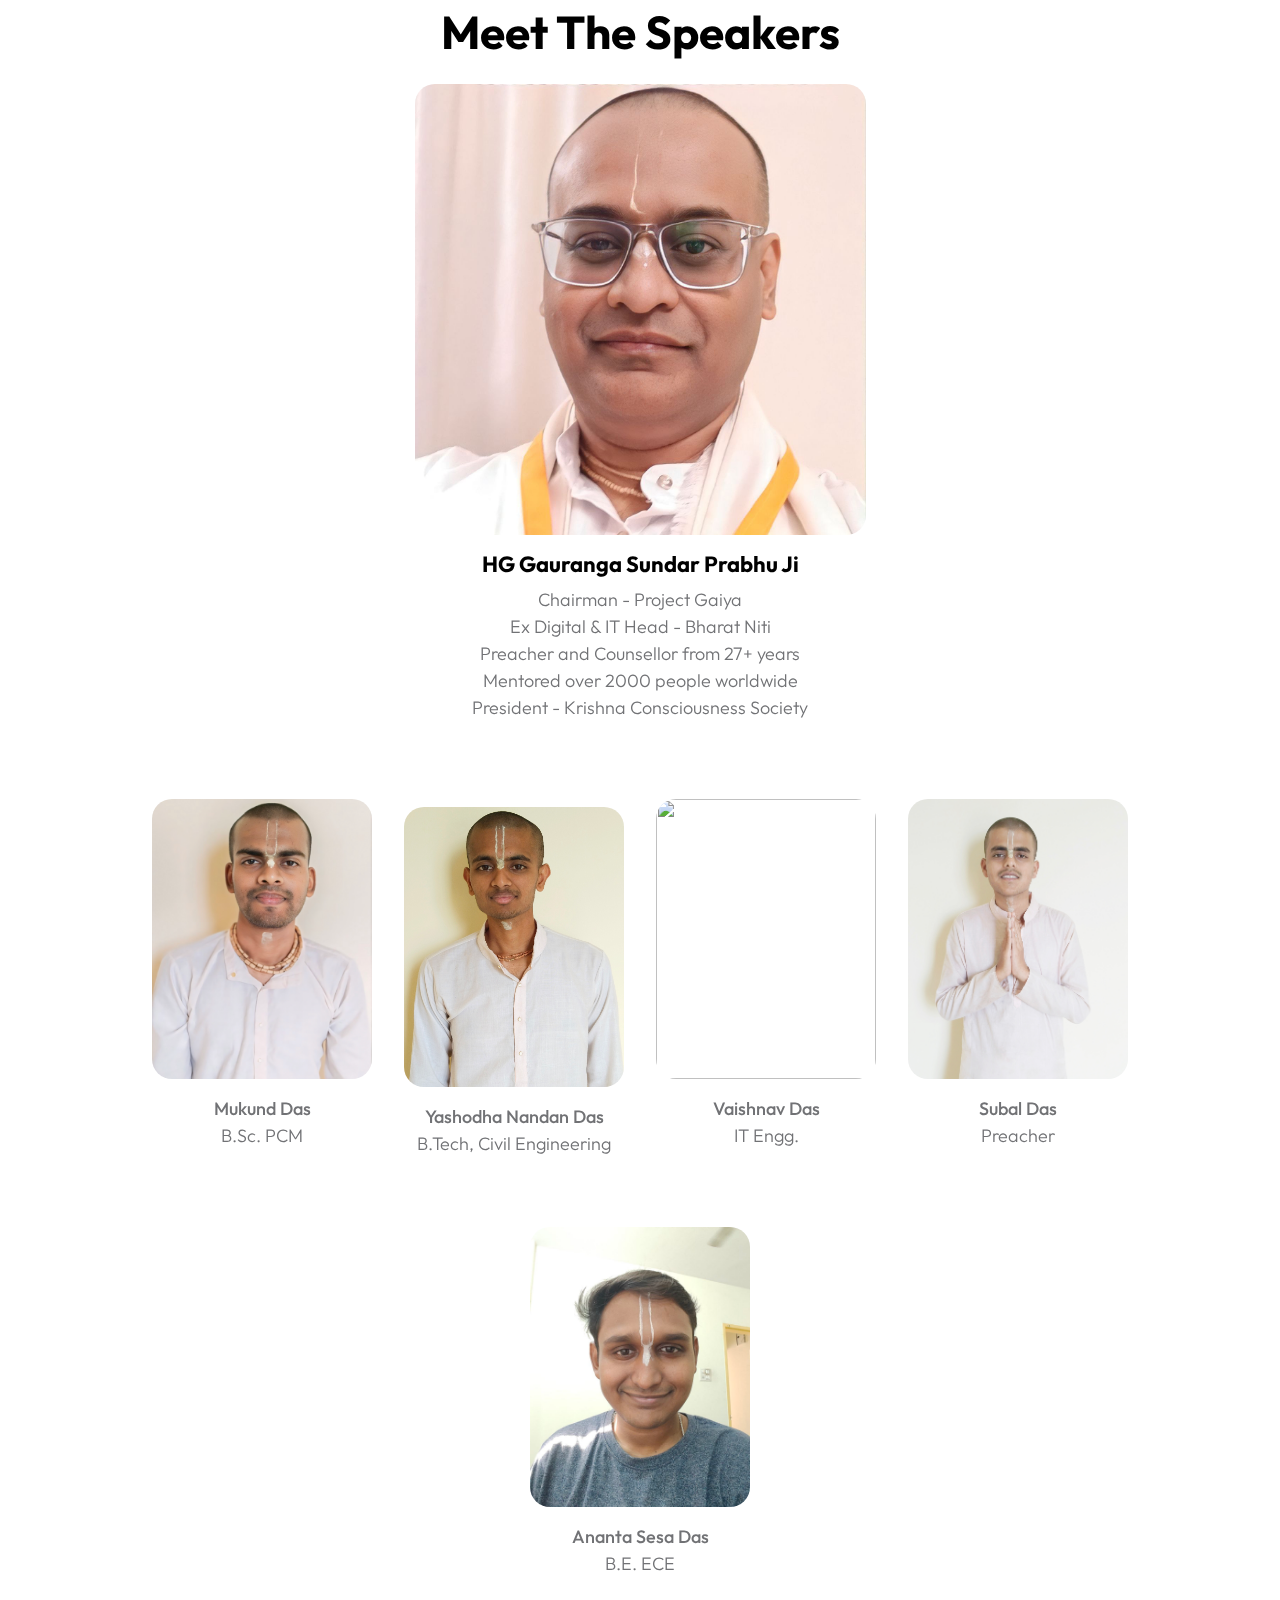
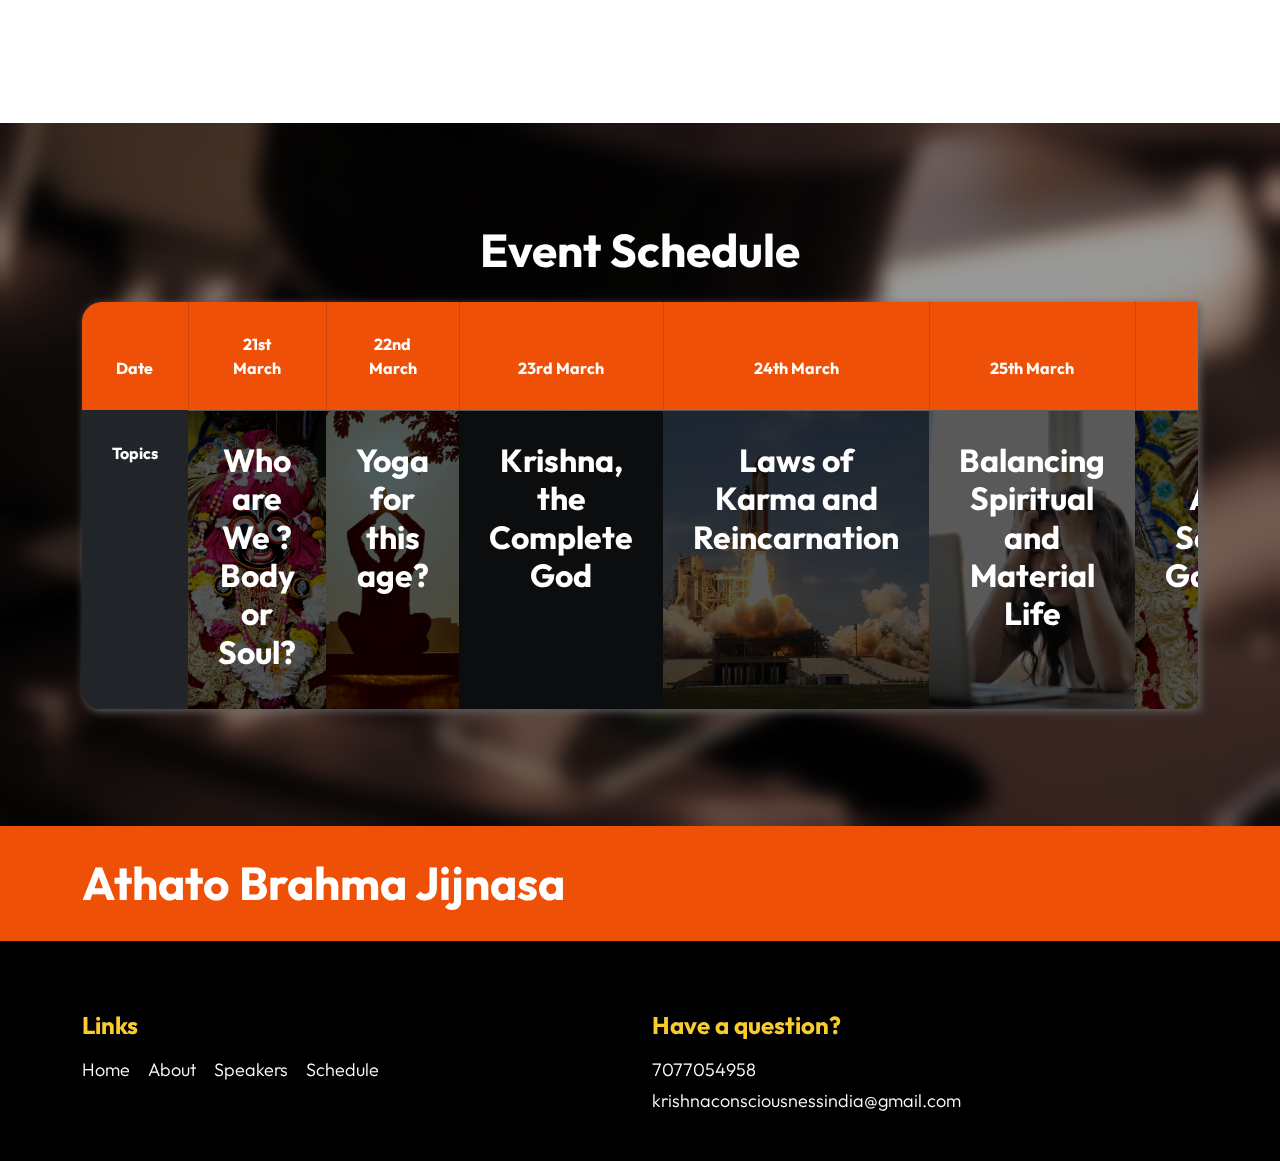
==== commit e6815a91: "spelling" ====
--- a/index.html
+++ b/index.html
@@ -8,7 +8,7 @@
     <meta name="description" content="">
     <meta name="author" content="">
 
-    <title>Athato Brahmajigyasa</title>
+    <title>Athato Brahma Jijnasa</title>
 
     <!-- CSS FILES -->
     <link rel="preconnect" href="https://fonts.googleapis.com">
@@ -25,7 +25,7 @@
 
     <!--
 
-TemplateMo 583 Athato Brahmajigyasa
+TemplateMo 583 Athato Brahma Jijnasa
 
 https://templatemo.com/tm-583-festava-live
 
@@ -43,7 +43,7 @@
                     <div class="col-lg-12 col-12 d-flex flex-wrap">
                         <p class="d-flex me-4 mb-0">
                             <i class="bi-person custom-icon me-2"></i>
-                            <strong class="text-dark">Welcome to Athato Brahmajigyasa 2024</strong>
+                            <strong class="text-dark">Welcome to Athato Brahma Jijnasa 2024</strong>
                         </p>
                     </div>
 
@@ -55,7 +55,7 @@
         <nav class="navbar navbar-expand-lg">
             <div class="container">
                 <a class="navbar-brand" href="index.html">
-                    Athato Brahmajigyasa
+                    Athato Brahma Jijnasa
                 </a>
 
                 <a href="register.html" class="btn custom-btn d-lg-none ms-auto me-4">Register Now</a>
@@ -103,7 +103,7 @@
                     <div class="col-12 mt-auto mb-5 text-center">
                         <small>Krishna Consciousness Society Presents</small>
 
-                        <h1 class="text-white mb-5">Athato Brahmajigyasa 2024</h1>
+                        <h1 class="text-white mb-5">Athato Brahma Jijnasa 2024</h1>
 
                         <a class="btn custom-btn smoothscroll" href="#section_2">Let's begin</a>
                     </div>
@@ -167,10 +167,10 @@
 
                         <div class="col-lg-6 col-12 mb-4 mb-lg-0 d-flex align-items-center">
                             <div class="services-info">
-                                <h2 class="text-white mb-4">About Athato Brahmajigyasa</h2>
+                                <h2 class="text-white mb-4">About Athato Brahma Jijnasa</h2>
 
                                 <p class="text-white">
-                                    Athato Brahmajigyasa is an online event that is being organised with a motive to quench the thirst of never ending curiousity of people about life, God and soul.
+                                    Athato Brahma Jijnasa is an online event that is being organised with a motive to quench the thirst of never ending curiousity of people about life, God and soul.
                                 </p>
 
                                 <h6 class="text-white mt-4">Once in Lifetime Experience</h6>
@@ -196,7 +196,7 @@
 
 
                                     <div class="ms-4">
-                                        <h3>athato brahmajigyasa</h3>
+                                        <h3>athato Brahma Jijnasa</h3>
 
                                         <p class="mb-0">where curiosity meets the quest for understanding the ultimate reality</p>
                                     </div>
@@ -606,7 +606,7 @@
                 <div class="row">
 
                     <div class="col-lg-6 col-12">
-                        <h2 class="text-white mb-lg-0">Athato Brahmajigyasa</h2>
+                        <h2 class="text-white mb-lg-0">Athato Brahma Jijnasa</h2>
                     </div>
 
                     <div class="col-lg-6 col-12 d-flex justify-content-lg-end align-items-center">
@@ -694,7 +694,7 @@
                 <div class="row">
 
                     <div class="col-lg-3 col-12 mt-5">
-                        <p class="copyright-text">Copyright © 2036 Athato Brahmajigyasa Company</p>
+                        <p class="copyright-text">Copyright © 2036 Athato Brahma Jijnasa Company</p>
                         <p class="copyright-text">Distributed by: <a href="https://themewagon.com">ThemeWagon</a></p>
                     </div>
 
--- a/css/templatemo-festava-live.css
+++ b/css/templatemo-festava-live.css
@@ -1,6 +1,6 @@
 /*
 
-TemplateMo 583 Athato Brahmajigyasa
+TemplateMo 583 Athato Brahma Jijnasa
 
 https://templatemo.com/tm-583-festava-live
 
@@ -8,7 +8,7 @@
 
 
 /*---------------------------------------
-  CUSTOM PROPERTIES ( VARIABLES )             
+  CUSTOM PROPERTIES ( VARIABLES )
 -----------------------------------------*/
 :root {
   --white-color:                  #ffffff;
@@ -45,12 +45,12 @@
 
 body {
   background-color: var(--white-color);
-  font-family: var(--body-font-family); 
-}
-
-
-/*---------------------------------------
-  TYPOGRAPHY               
+  font-family: var(--body-font-family);
+}
+
+
+/*---------------------------------------
+  TYPOGRAPHY
 -----------------------------------------*/
 
 h2,
@@ -106,7 +106,7 @@
   font-weight: var(--font-weight-light);
 }
 
-a, 
+a,
 button {
   touch-action: manipulation;
   transition: all 0.3s;
@@ -210,7 +210,7 @@
 
 
 /*---------------------------------------
-  SECTION               
+  SECTION
 -----------------------------------------*/
 .section-padding {
   padding-top: 100px;
@@ -260,9 +260,9 @@
   margin-right: 15px;
 }
 
-.nav-tabs .nav-item.show .nav-link, 
+.nav-tabs .nav-item.show .nav-link,
 .nav-tabs .nav-link.active,
-.nav-tabs .nav-link:focus, 
+.nav-tabs .nav-link:focus,
 .nav-tabs .nav-link:hover {
   background: var(--white-color);
   box-shadow: 0 1rem 3rem rgba(0,0,0,.175);
@@ -270,19 +270,19 @@
 }
 
 .nav-tabs h5 {
-  color: var(--p-color); 
+  color: var(--p-color);
   margin-bottom: 0;
 }
 
 .nav-tabs .nav-link.active h5,
-.nav-tabs .nav-link:focus h5, 
+.nav-tabs .nav-link:focus h5,
 .nav-tabs .nav-link:hover h5 {
   color: var(--primary-color);
 }
 
 
 /*---------------------------------------
-  CUSTOM ICON COLOR               
+  CUSTOM ICON COLOR
 -----------------------------------------*/
 .custom-icon {
   color: var(--secondary-color);
@@ -290,7 +290,7 @@
 
 
 /*---------------------------------------
-  CUSTOM BUTTON               
+  CUSTOM BUTTON
 -----------------------------------------*/
 .custom-btn {
   background: var(--custom-btn-bg-color);
@@ -329,7 +329,7 @@
 
 
 /*---------------------------------------
-  VIDEO              
+  VIDEO
 -----------------------------------------*/
 .video-wrap {
   z-index: -100;
@@ -346,7 +346,7 @@
 
 
 /*---------------------------------------
-  SITE HEADER              
+  SITE HEADER
 -----------------------------------------*/
 .site-header {
   background-color: var(--primary-color);
@@ -356,7 +356,7 @@
 
 
 /*---------------------------------------
-  NAVIGATION              
+  NAVIGATION
 -----------------------------------------*/
 .sticky-wrapper {
   position: absolute;
@@ -398,7 +398,7 @@
   padding-bottom: 15px;
 }
 
-.navbar-nav .nav-link.active, 
+.navbar-nav .nav-link.active,
 .navbar-nav .nav-link:hover {
   color: var(--secondary-color);
 }
@@ -471,7 +471,7 @@
 
 
 /*---------------------------------------
-  HERO        
+  HERO
 -----------------------------------------*/
 .hero-section {
   position: relative;
@@ -503,7 +503,7 @@
 
 
 /*---------------------------------------
-  ABOUT              
+  ABOUT
 -----------------------------------------*/
 .about-section {
   background-image: url('../images/pexels-alexander-suhorucov-6457579.jpg');
@@ -548,7 +548,7 @@
 
 
 /*---------------------------------------
-  TICKET               
+  TICKET
 -----------------------------------------*/
 .ticket-section {
   background-image: url('../images/edward-unsplash-blur.jpg');
@@ -584,7 +584,7 @@
 
 
 /*---------------------------------------
-  ARTISTS              
+  ARTISTS
 -----------------------------------------*/
 
 
@@ -666,7 +666,7 @@
 
 
 /*---------------------------------------
-  SCHEDULE              
+  SCHEDULE
 -----------------------------------------*/
 .schedule-section {
   background-image: url('../images/nainoa-shizuru-unsplash-blur.jpg');
@@ -765,7 +765,7 @@
 
 
 /*---------------------------------------
-  PRICING              
+  PRICING
 -----------------------------------------*/
 .pricing-thumb {
   border: 5px dotted var(--dark-color);
@@ -824,7 +824,7 @@
 
 
 /*---------------------------------------
-  CONTACT               
+  CONTACT
 -----------------------------------------*/
 .google-map {
   border-radius: var(--border-radius-medium);
@@ -832,7 +832,7 @@
 
 
 /*---------------------------------------
-  CUSTOM FORM               
+  CUSTOM FORM
 -----------------------------------------*/
 .custom-form .form-control {
   color: var(--p-color);
@@ -861,7 +861,7 @@
 
 
 /*---------------------------------------
-  SITE FOOTER              
+  SITE FOOTER
 -----------------------------------------*/
 .site-footer {
   background-color: var(--dark-color);
@@ -885,7 +885,7 @@
 }
 
 .site-footer-title {
-  color: var(--primary-color); 
+  color: var(--primary-color);
 }
 
 .site-footer-link,
@@ -909,7 +909,7 @@
 
 
 /*---------------------------------------
-  SOCIAL ICON               
+  SOCIAL ICON
 -----------------------------------------*/
 .social-icon {
   margin: 0;
@@ -960,7 +960,7 @@
 
 
 /*---------------------------------------
-  RESPONSIVE STYLES               
+  RESPONSIVE STYLES
 -----------------------------------------*/
 @media screen and (max-width: 991px) {
   h1 {
@@ -991,7 +991,7 @@
     padding-top: 50px;
     padding-bottom: 50px;
   }
-  
+
   .navbar {
     background-color: var(--dark-color);
   }
@@ -1020,7 +1020,7 @@
     padding: 20px;
   }
 
-  .schedule-table tr, 
+  .schedule-table tr,
   .schedule-table td {
     padding: 25px;
   }
